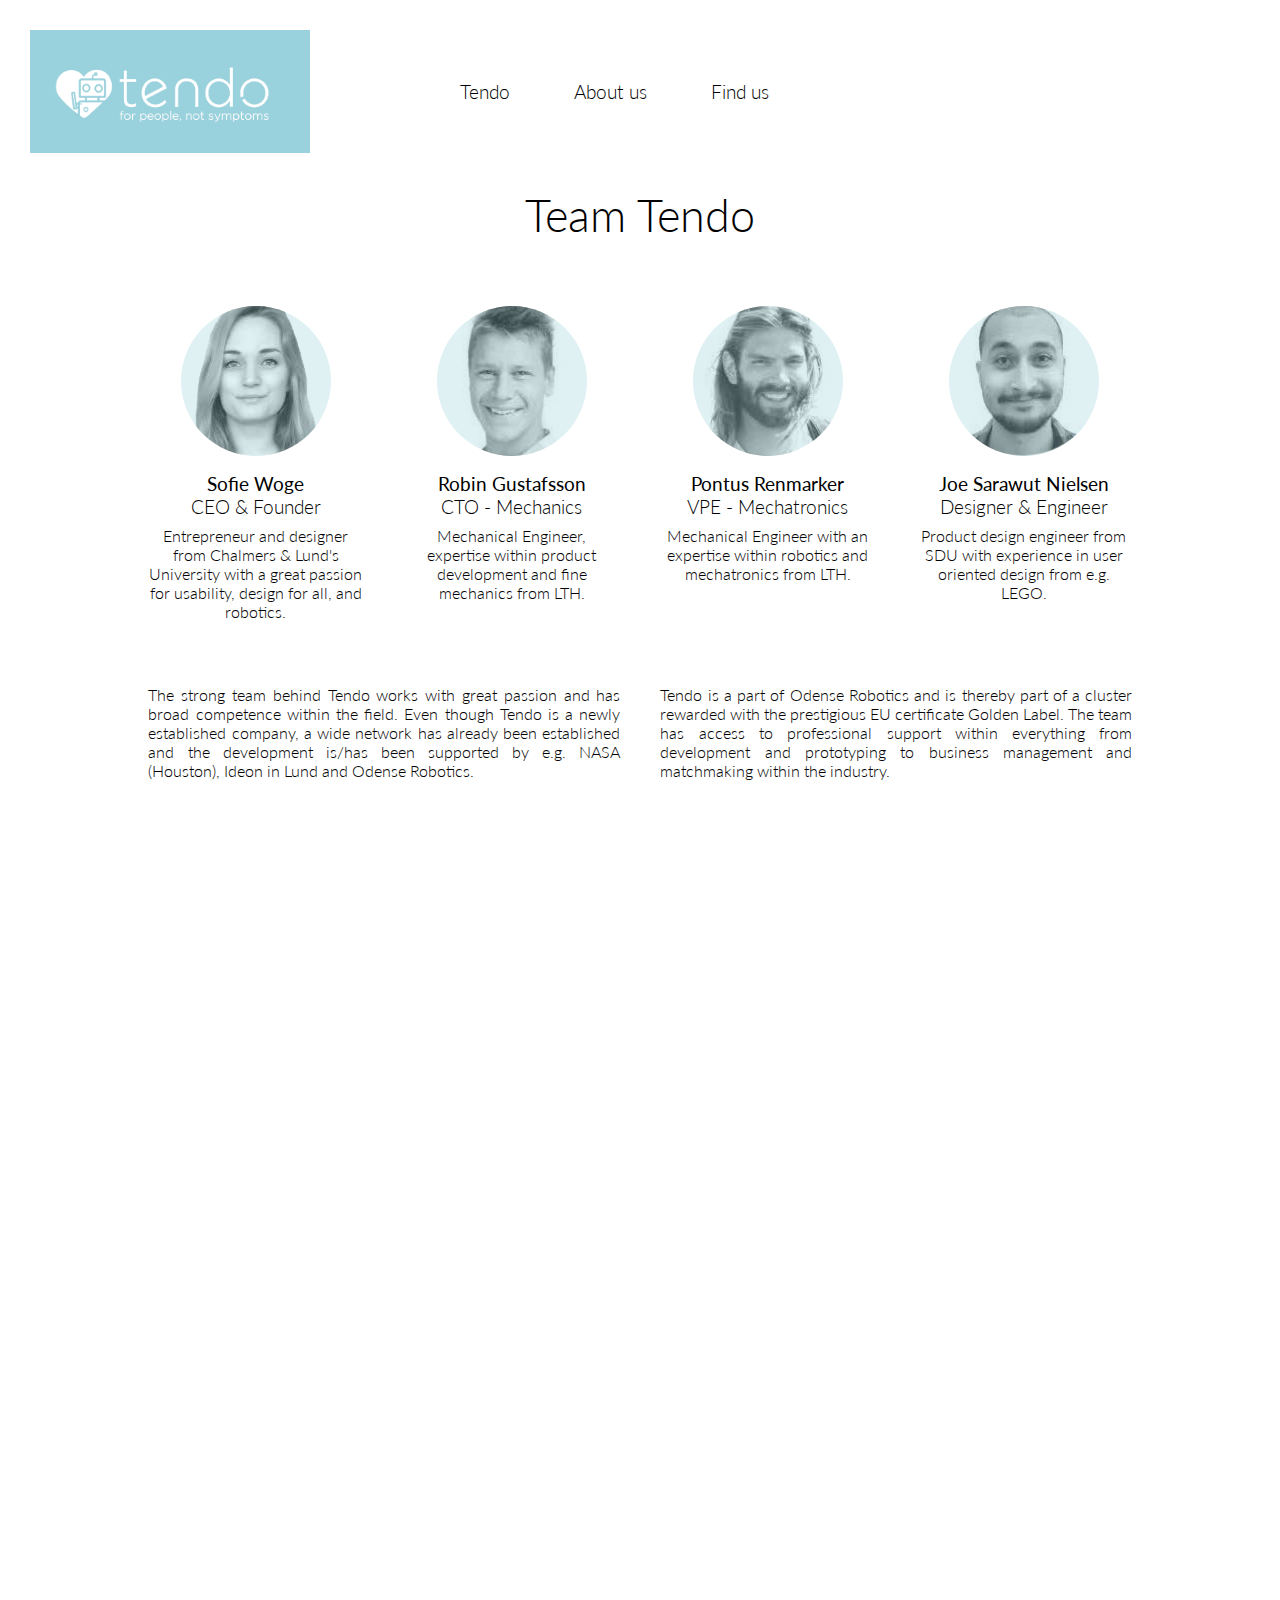
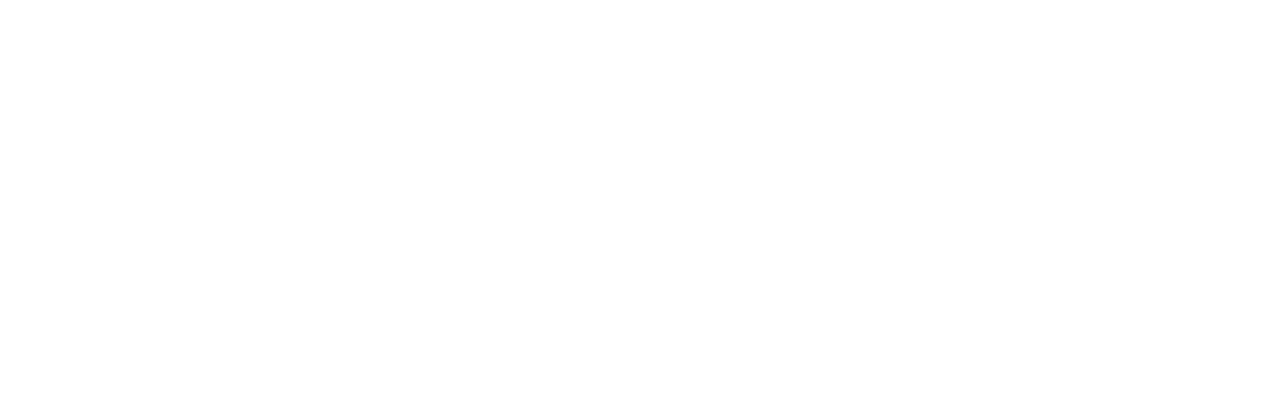
==== about.html @ 89eac211 "Merge branch 'master' of https://github.com/1221s/projekt1" ====
<!DOCTYPE html>
<html>
<head>
    <meta charset="UTF-8">
    <meta name="description" content="About Tendo">
    <meta name="keywords" content="about, Tendo team, Sofie Woge">
    <meta name="author" content="Tendoforpeople">
    <meta name="viewport" content="width=device-width, initial-scale=1.0">
    <title>About</title>
    <link href="https://fonts.googleapis.com/css?family=Lato" rel="stylesheet">
    <link href="maincss.css" rel="stylesheet" type="text/css">
    
</head>

<body>
<div id="background">

<header>
    <div id="logo"><img src="img/logo_blue.png"/></div>
    <nav>
        <ul>
            <a href="#"><li>Tendo</li></a>
            <a href="#"><li>About us</li></a>
            <a href="#"><li>Find us</li></a>
        </ul>
    </nav>
</header>

<main style="">
    <section id="team-tendo">
        <h1>Team Tendo</h1>
        <div id="employee-wrapper">
            <div class="employee">
                <div class="employee-photo" id="sofie-foto">
                    <div class="color-overlay"></div>
                </div>
                <h2><strong>Sofie Woge</strong><br/>CEO & Founder</h2>
                <p>Entrepreneur and designer from Chalmers & Lund's University with a great passion for usability, design for all, and robotics.</p>
            </div>

            <div class="employee">
                <div class="employee-photo" id="robin-foto">
                    <div class="color-overlay"></div>
                </div>
                <h2><strong>Robin Gustafsson</strong><br/>CTO - Mechanics</h2>
                <p>Mechanical Engineer, expertise within product development and fine mechanics from LTH.</p>
            </div>

            <div class="employee">
                <div class="employee-photo" id="pontus-foto">
                    <div class="color-overlay"></div>
                </div>
                <h2><strong>Pontus Renmarker</strong><br/>VPE - Mechatronics</h2>
                <p>Mechanical Engineer with an expertise within robotics and mechatronics from LTH.</p>
            </div>

            <div class="employee">
                <div class="employee-photo" id="joe-foto">
                    <div class="color-overlay"></div>
                </div>
                <h2><strong>Joe Sarawut Nielsen</strong><br/>Designer & Engineer</h2>
                <p>Product design engineer from SDU with experience in user oriented design from e.g. LEGO.</p>
            </div>
        </div>
        <div class="column">
            <p class="team-text">The strong team behind Tendo works with great passion and has broad competence within the field. Even though Tendo is a newly established company, a wide network has already been established and the development is/has been supported by e.g. NASA (Houston), Ideon in Lund and Odense Robotics.<br/></p>
            <p class="team-text">Tendo is a part of Odense Robotics and is thereby part of a cluster rewarded with the prestigious EU certificate Golden Label. The team has access to professional support within everything from development and prototyping to business management and matchmaking within the industry.</p>
        </div>
    </section>

</main>








</div>

</body>

</html>
---- maincss.css ----
*{
            margin:0px;
            padding:0px;
            border:0px solid red;
            font-family: Lato;
            font-weight: 300;
        }
        h1{
            font-size: 2.8em;
        }
        h2{
            font-size:1.2em;

        }
        p{

        }
        strong{
            font-weight:400;
        }

        #hand-background {
            background: url('img/tendo-soft-glove.jpg') no-repeat;
            height:340px;
            width:675px;
            margin:64px auto;
        }
        #hand-index{
            position:absolute;
            border: 0px solid red;
            height:30px;
            width:110px;
            margin-top:98px;
            margin-left:6px;
            display: block;
        }
        #hand-index-info{
            position: absolute;
            margin-top:30px;
            margin-left:-30px;
            height:30px;
            width:110px;
            border: 0px solid red;
        }
        .hand-info{
            display: none;
        }
        .hand-link:hover + #hand-index-info{
            /*display: block;*/
        }
        .hand-link{
            width: 100%;
            height:100%;
            border:3px dotted blue;
            display: block;
        }
        .hand-link:hover{
            border-color:#fff;
        }




        #background{
            background-image: url('img/about-del.png');
            background-size: contain;
            display: inline-block;
            height:2000px;
            width:100%;
        }
        header{
            float:left;
            width:100%;
        }
        #logo{
            margin-top:30px;
            margin-left:30px;
            float:left;
        }
        #logo img{
            width:280px;
        }
        nav{
            float:left;
            margin-top:80px;
            margin-left:150px;
        }
        nav li{
            float:left;
            list-style-type: none;
            margin-right:64px;
        }
        nav a{
            font-size:1.2em;
            color:#000;
        }
        nav li:hover{
            border-bottom:2px solid #000;
        }
        main{
            width:100%;
            float:left;
        }
        section{
            width:80%;
            margin:auto;
        }
        #team-tendo{
            text-align: center;
            margin-top:32px;
        }
        .employee{
            width:21%;
            float:left;
            padding:0px 2%;
        }
        .employee h2{
            margin-bottom:8px;
        }
        .employee strong{
            font-size:inherit;
            /*color:#ee7e32;*/
        }
        #employee-wrapper{
            margin-top:64px;
        }
        .employee-photo{
            height:150px;
            width:150px;
            margin:auto;
            background-repeat: no-repeat;
            background-size: cover;
            background-position: center center;
            border-radius: 50%;
            margin-bottom:16px;
        }
        .color-overlay{
            display:block;
            background-color:rgba(153,209,220,.3);
            height:100%;
            width:100%;
            border-radius: 50%;
        }
        #sofie-foto{
            background-image: url("img/sofie.png");
        }
        #robin-foto{
            background-image: url("img/robin.png");
        }
        #pontus-foto{
            background-image: url("img/pontus.png");
        }
        #joe-foto{
            background-image: url("img/joe.png");
        }
        .team-text {
            /*
            float:left;
            text-align: left;
            margin-top:64px;
        */
        }
        .column{
            border:0px solid red;
            float:left;
            width:100%;
            text-align:justify;
            margin-top:64px!important;
            padding:0 2%;
        }

        .column p{
            width: calc(100% / 2 - (1 * 40px));
            float:left;
            margin-right:40px;

        }
        .column p:last-child{
            margin-right:0px;
        }

        .footer {
          position:fixed;
          left:0;
          bottom:0;
          width:100%;
          background-color:#99d1dc;
          text-align:center;
        }

        #right1 {
          text-align:right;
          
        }

        #left1 {
          text-align:left;
        }

        .newss {

          text-align:center;
        }

        .tv2 {
          width:20%;
          height:20%;
          margin:10px;
        }

        .udogse {
          width:20%;
          height:20%;
          margin:10px;
        }

        .moot {
          width:20%;
          height:20%;
          margin:10px;
        }

        .borsen {
          width:20%;
          height:20%;
          margin:10px;
        }

        .some {
          width: 25px;
          height: 25px;
          margin: 5px;
        }

        .robotrob {
          width:100px;
          height:50px;

        }
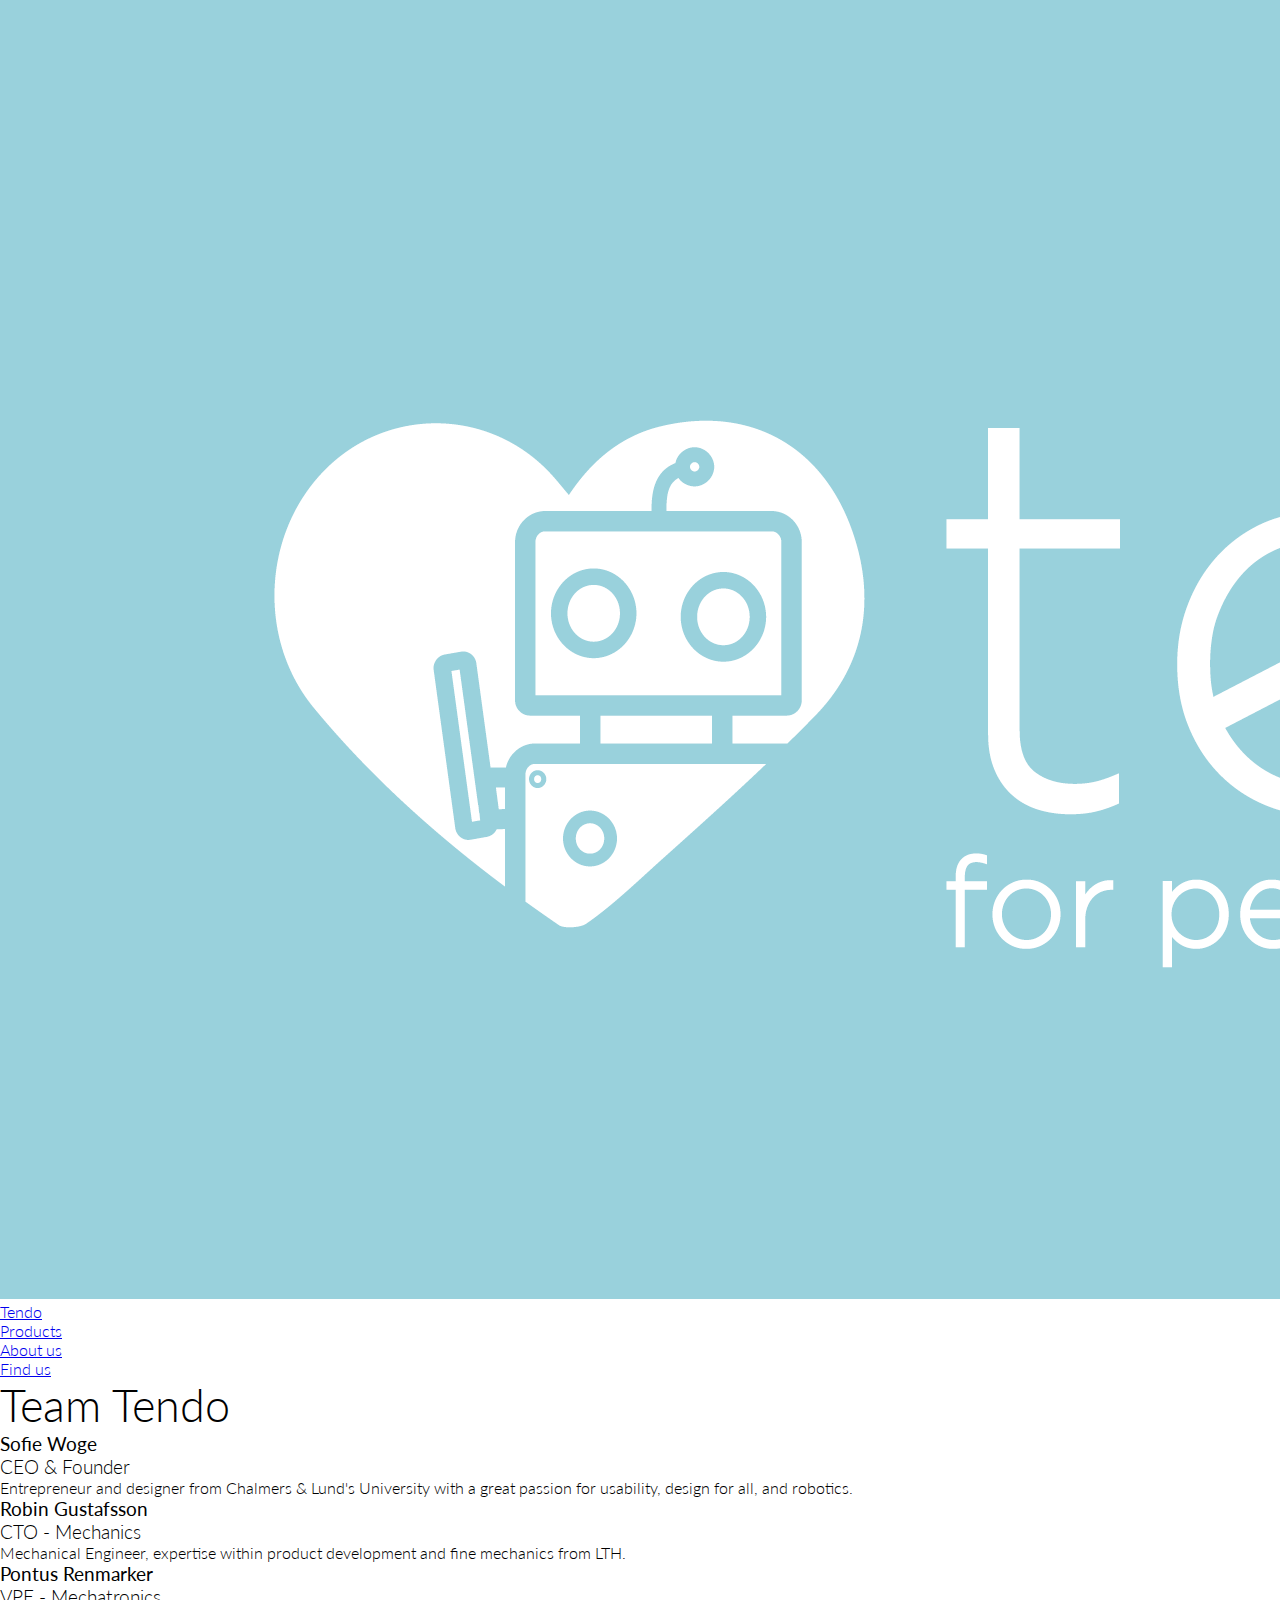
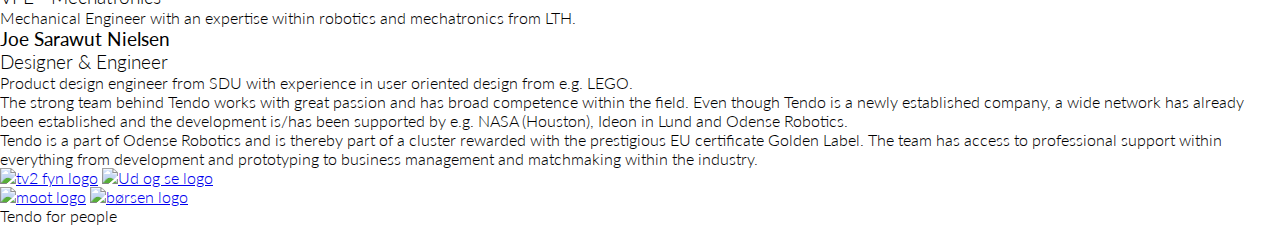
==== commit 66586b7e: "Merge branch 'master' of https://github.com/1221s/projekt1" ====
--- a/about.html
+++ b/about.html
@@ -9,7 +9,7 @@
     <title>About</title>
     <link href="https://fonts.googleapis.com/css?family=Lato" rel="stylesheet">
     <link href="maincss.css" rel="stylesheet" type="text/css">
-    
+
 </head>
 
 <body>
@@ -20,6 +20,7 @@
     <nav>
         <ul>
             <a href="#"><li>Tendo</li></a>
+            <a href="#"><li>Products</li></a>
             <a href="#"><li>About us</li></a>
             <a href="#"><li>Find us</li></a>
         </ul>
@@ -70,6 +71,14 @@
 
 </main>
 
+      <div class="newss">
+            <a href="https://www.tv2fyn.dk/nyheder/15-12-2017/1930/robotudvikler-har-faet-millioner-til-robothandske?autoplay=1#player"><img src="tv2fyn.png" alt="tv2 fyn logo" class="tv2"></a>
+            <a href="https://ipaper.ipapercms.dk/DSB/udogse/2018/ud-se-september/?page=64/"><img src="udogse.jpg" alt="Ud og se logo" class="udogse"></a>
+            <br>
+            <a href="https://vimeo.com/252302663"><img src="moot.jpg" alt="moot logo" class="moot"></a>
+            <a href="http://borsen.dk/nyheder/avisen/artikel/11/167376/artikel.html?hl=YToxOntpOjA7czoxMDoiU29maWUgV29nZSI7fQ"><img src="borsen.png" alt="børsen logo" class="borsen"></a>
+     </div>
+
 
 
 
@@ -78,7 +87,9 @@
 
 
 </div>
-
+<div class="footer">
+  <p>Tendo for people</p>
+</div>
 </body>
 
 </html>
--- a/maincss.css
+++ b/maincss.css
@@ -5,19 +5,22 @@
             font-family: Lato;
             font-weight: 300;
         }
-        h1{
+h1{
             font-size: 2.8em;
         }
-        h2{
+h2{
             font-size:1.2em;
 
         }
-        p{
-
-        }
-        strong{
+p{
+
+        }
+strong{
             font-weight:400;
         }
+<<<<<<< HEAD
+#background{
+=======
 
         #hand-background {
             background: url('img/tendo-soft-glove.jpg') no-repeat;
@@ -62,69 +65,132 @@
 
 
         #background{
+>>>>>>> bf1ec07530d3e49a5c592d7142519b8b350a7fc2
             background-image: url('img/about-del.png');
             background-size: contain;
             display: inline-block;
             height:2000px;
             width:100%;
         }
-        header{
-            float:left;
-            width:100%;
-        }
-        #logo{
-            margin-top:30px;
+
+
+
+/*  header */
+header{
+            position:absolute;
+            width:100%;
+            float:left;
+            height:150px;
+            background-color:#99d1dc;
+        }
+#logo{
+            max-height:150px;
+            margin-top:20px;
             margin-left:30px;
             float:left;
         }
-        #logo img{
-            width:280px;
-        }
-        nav{
-            float:left;
-            margin-top:80px;
-            margin-left:150px;
-        }
-        nav li{
+#logo img{
+            max-width:30%;
+            border-radius:50px;
+        }
+.nav{
+            position:inherit;
+            float:left;
+            padding-top:30px;
+            margin-left:30%;
+            padding-left:50px;
+            Background-color: #99d1dc;
+        }
+.nav li{
             float:left;
             list-style-type: none;
             margin-right:64px;
-        }
-        nav a{
+            padding:10px;
+        }
+.nav a{
             font-size:1.2em;
             color:#000;
-        }
-        nav li:hover{
-            border-bottom:2px solid #000;
-        }
-        main{
-            width:100%;
-            float:left;
-        }
-        section{
+            text-decoration: none;
+            transition-duration:0.2s;
+        }
+
+.nav a:hover{
+            cursor:pointer;
+            color:white;
+            text-decoration:underline;
+        }
+
+.dropdown-content {
+  background-color:#99d1dc;
+}
+.dropdown {
+    position: relative;
+    display: inline-block;
+}
+
+.dropdown-content {
+    display: none;
+    position: absolute;
+    min-width: 200px;
+    box-shadow: 0px 8px 16px 0px rgba(0,0,0,0.2);
+    z-index: 1;
+}
+
+.dropdown-content a {
+    color: black;
+    padding: 12px 16px;
+    text-decoration: none;
+    display: block;
+}
+
+.show {display:block;}
+
+/*flags in header */
+.language-container {
+  float:left;
+  display:block;
+  width:40px;
+  height:300px;
+  position:inherit;
+  right:15px;
+  top:15px;
+}
+
+.languageimg {
+  width:30px;
+  height:20px;
+  padding:5px;
+}
+
+/* about page */
+main{
+            width:100%;
+            float:left;
+        }
+section{
             width:80%;
             margin:auto;
         }
-        #team-tendo{
+#team-tendo{
             text-align: center;
             margin-top:32px;
         }
-        .employee{
+.employee{
             width:21%;
             float:left;
             padding:0px 2%;
         }
-        .employee h2{
+.employee h2{
             margin-bottom:8px;
         }
-        .employee strong{
+.employee strong{
             font-size:inherit;
             /*color:#ee7e32;*/
         }
-        #employee-wrapper{
+#employee-wrapper{
             margin-top:64px;
         }
-        .employee-photo{
+.employee-photo{
             height:150px;
             width:150px;
             margin:auto;
@@ -134,7 +200,7 @@
             border-radius: 50%;
             margin-bottom:16px;
         }
-        .color-overlay{
+.color-overlay{
             display:block;
             background-color:rgba(153,209,220,.3);
             height:100%;
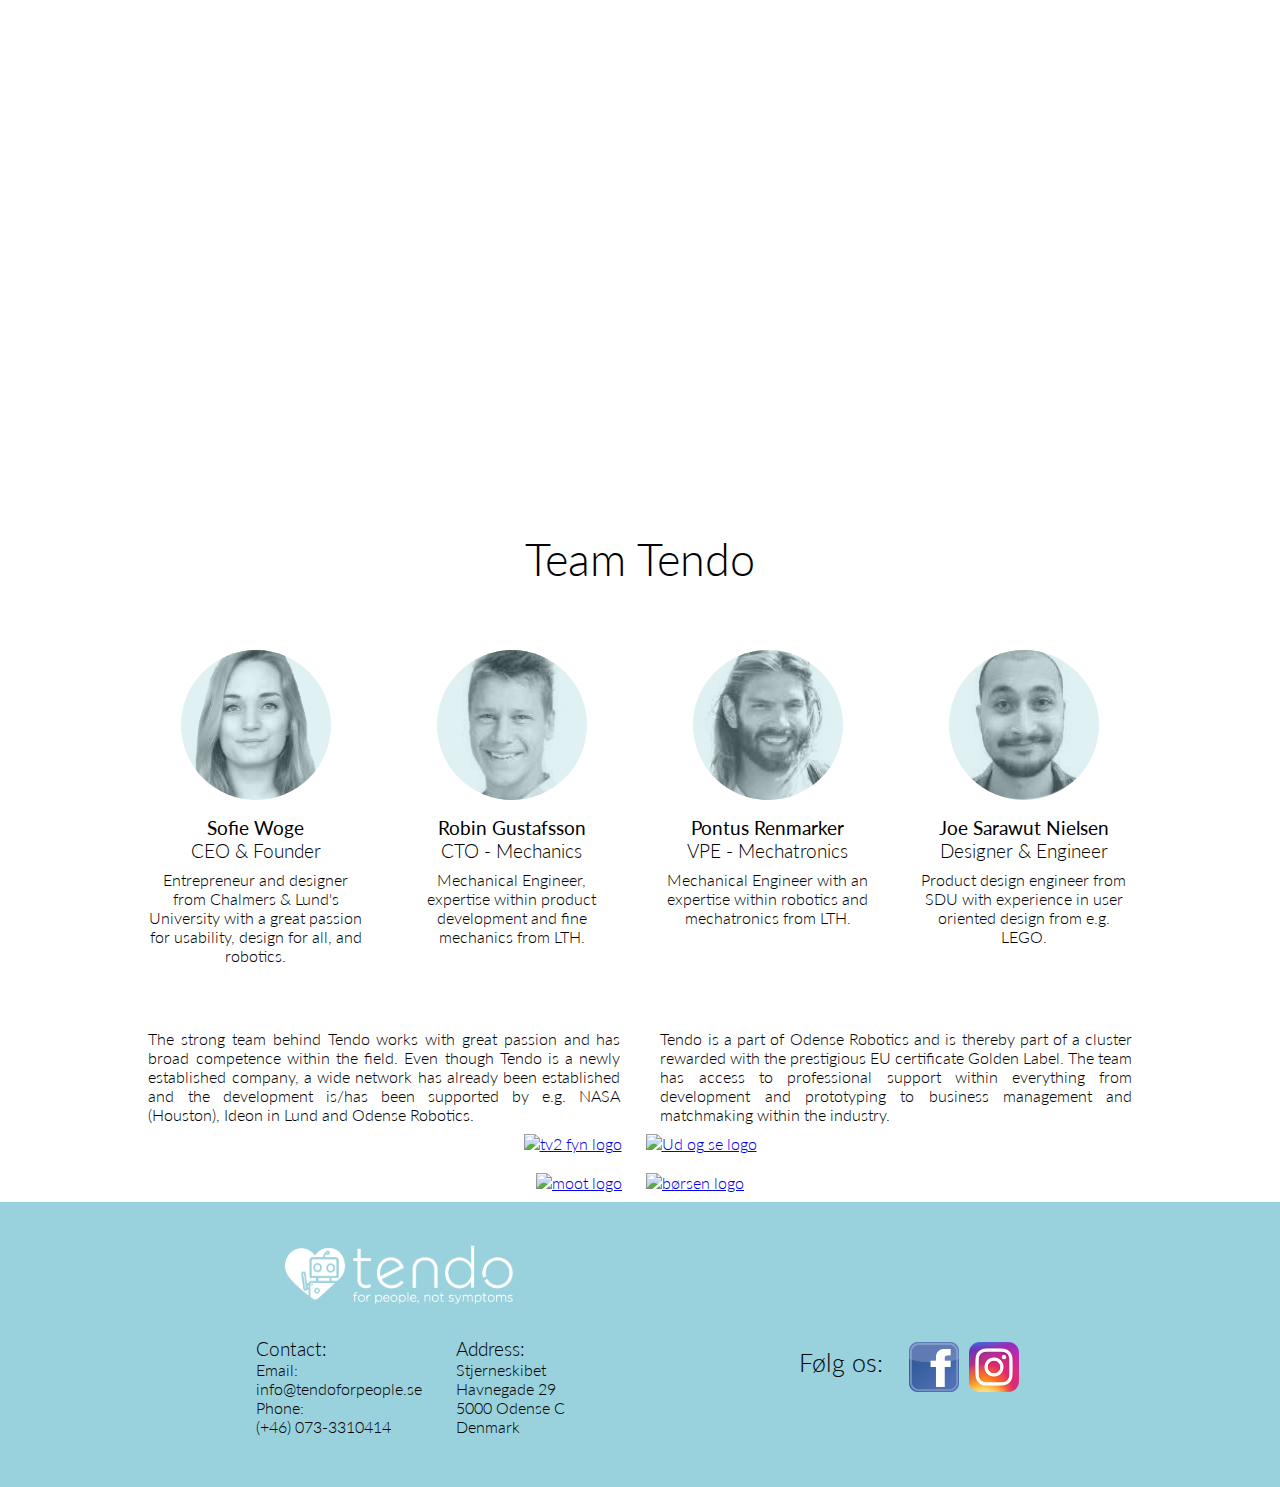
==== commit f04a3875: "header og footer-include" ====
--- a/about.html
+++ b/about.html
@@ -13,19 +13,7 @@
 </head>
 
 <body>
-<div id="background">
-
-<header>
-    <div id="logo"><img src="img/logo_blue.png"/></div>
-    <nav>
-        <ul>
-            <a href="#"><li>Tendo</li></a>
-            <a href="#"><li>Products</li></a>
-            <a href="#"><li>About us</li></a>
-            <a href="#"><li>Find us</li></a>
-        </ul>
-    </nav>
-</header>
+<object data="header.html" class="linked-object" id="linked-header"></object>
 
 <main style="">
     <section id="team-tendo">
@@ -83,13 +71,16 @@
 
 
 
+<object data="footer.html" class="linked-object" id="linked-footer"></object>
 
+<!--
 
-
-</div>
 <div class="footer">
   <p>Tendo for people</p>
 </div>
+
+-->
+
 </body>
 
 </html>
--- a/maincss.css
+++ b/maincss.css
@@ -5,22 +5,19 @@
             font-family: Lato;
             font-weight: 300;
         }
-h1{
+        h1{
             font-size: 2.8em;
         }
-h2{
+        h2{
             font-size:1.2em;
 
         }
-p{
-
-        }
-strong{
+        p{
+
+        }
+        strong{
             font-weight:400;
         }
-<<<<<<< HEAD
-#background{
-=======
 
         #hand-background {
             background: url('img/tendo-soft-glove.jpg') no-repeat;
@@ -65,132 +62,69 @@
 
 
         #background{
->>>>>>> bf1ec07530d3e49a5c592d7142519b8b350a7fc2
             background-image: url('img/about-del.png');
             background-size: contain;
             display: inline-block;
-            height:2000px;
-            width:100%;
-        }
-
-
-
-/*  header */
-header{
-            position:absolute;
-            width:100%;
-            float:left;
-            height:150px;
-            background-color:#99d1dc;
-        }
-#logo{
-            max-height:150px;
-            margin-top:20px;
+            /*height:2000px;*/
+            width:100%;
+        }
+        header{
+            float:left;
+            width:100%;
+        }
+        #logo{
+            margin-top:30px;
             margin-left:30px;
             float:left;
         }
-#logo img{
-            max-width:30%;
-            border-radius:50px;
-        }
-.nav{
-            position:inherit;
-            float:left;
-            padding-top:30px;
-            margin-left:30%;
-            padding-left:50px;
-            Background-color: #99d1dc;
-        }
-.nav li{
+        #logo img{
+            width:280px;
+        }
+        nav{
+            float:left;
+            margin-top:80px;
+            margin-left:150px;
+        }
+        nav li{
             float:left;
             list-style-type: none;
             margin-right:64px;
-            padding:10px;
-        }
-.nav a{
+        }
+        nav a{
             font-size:1.2em;
             color:#000;
-            text-decoration: none;
-            transition-duration:0.2s;
-        }
-
-.nav a:hover{
-            cursor:pointer;
-            color:white;
-            text-decoration:underline;
-        }
-
-.dropdown-content {
-  background-color:#99d1dc;
-}
-.dropdown {
-    position: relative;
-    display: inline-block;
-}
-
-.dropdown-content {
-    display: none;
-    position: absolute;
-    min-width: 200px;
-    box-shadow: 0px 8px 16px 0px rgba(0,0,0,0.2);
-    z-index: 1;
-}
-
-.dropdown-content a {
-    color: black;
-    padding: 12px 16px;
-    text-decoration: none;
-    display: block;
-}
-
-.show {display:block;}
-
-/*flags in header */
-.language-container {
-  float:left;
-  display:block;
-  width:40px;
-  height:300px;
-  position:inherit;
-  right:15px;
-  top:15px;
-}
-
-.languageimg {
-  width:30px;
-  height:20px;
-  padding:5px;
-}
-
-/* about page */
-main{
-            width:100%;
-            float:left;
-        }
-section{
+        }
+        nav li:hover{
+            border-bottom:2px solid #000;
+        }
+        main{
+            width:100%;
+            float:left;
+        }
+        section{
             width:80%;
             margin:auto;
         }
-#team-tendo{
+        #team-tendo{
             text-align: center;
             margin-top:32px;
         }
-.employee{
+        .employee{
             width:21%;
             float:left;
             padding:0px 2%;
         }
-.employee h2{
+        .employee h2{
             margin-bottom:8px;
         }
-.employee strong{
+        .employee strong{
             font-size:inherit;
             /*color:#ee7e32;*/
         }
-#employee-wrapper{
+        #employee-wrapper{
             margin-top:64px;
         }
-.employee-photo{
+        .employee-photo{
             height:150px;
             width:150px;
             margin:auto;
@@ -200,7 +134,7 @@
             border-radius: 50%;
             margin-bottom:16px;
         }
-.color-overlay{
+        .color-overlay{
             display:block;
             background-color:rgba(153,209,220,.3);
             height:100%;
@@ -245,29 +179,73 @@
             margin-right:0px;
         }
 
+  /* footer css */
+
         .footer {
-          position:fixed;
+          position:relative;
           left:0;
           bottom:0;
           width:100%;
           background-color:#99d1dc;
+          color:black;
+          font-family: Lato;
+          float:left;
+          max-height:500px;
+        }
+
+        .footer-text {
+          float:left;
+          min-width:200px;
+          min-height:100px;
+          margin-bottom:50px;
+        }
+
+        .text-container {
+          display:block;
+          position:relative;
+          width:80%;
+          left:20%;
+        }
+        .paragraphfooter {
+          padding-bottom:10px;
+        }
+
+  .wasteofspace {
+    width:100%;
+    height:1500px;
+    background-color:grey;
+  }
+
+        #footer-logo {
+          width:300px;
+          display:inline-block;
+
+        }
+        .some {
+          position:relative;
+          display:block;
+          width:50px;
+          padding:5px;
+          float:right;
+          overflow:hidden;
+          right:20%;
+        }
+        .some-text {
+          position:relative;
+          width:100px;
+          padding:5px;
+          float:right;
+          right:20%;
+          font-size:25px;
+          padding-top:10px;
+        }
+
+  /* about side news */
+        .newss {
+
           text-align:center;
         }
 
-        #right1 {
-          text-align:right;
-          
-        }
-
-        #left1 {
-          text-align:left;
-        }
-
-        .newss {
-
-          text-align:center;
-        }
-
         .tv2 {
           width:20%;
           height:20%;
@@ -291,15 +269,21 @@
           height:20%;
           margin:10px;
         }
-
-        .some {
-          width: 25px;
-          height: 25px;
-          margin: 5px;
-        }
-
-        .robotrob {
-          width:100px;
-          height:50px;
-
-        }
+        .news {
+
+        }
+
+    /*  Links/implementering af header.html og footer.html  */
+        object:focus {
+            outline: none;
+        }
+        .linked-object{
+            float:left;
+            width:100%;
+        }
+        #linked-header.linked-object {
+            height:500px;
+        }
+        #linked-footer.linked-object {
+            height:285px;
+        }
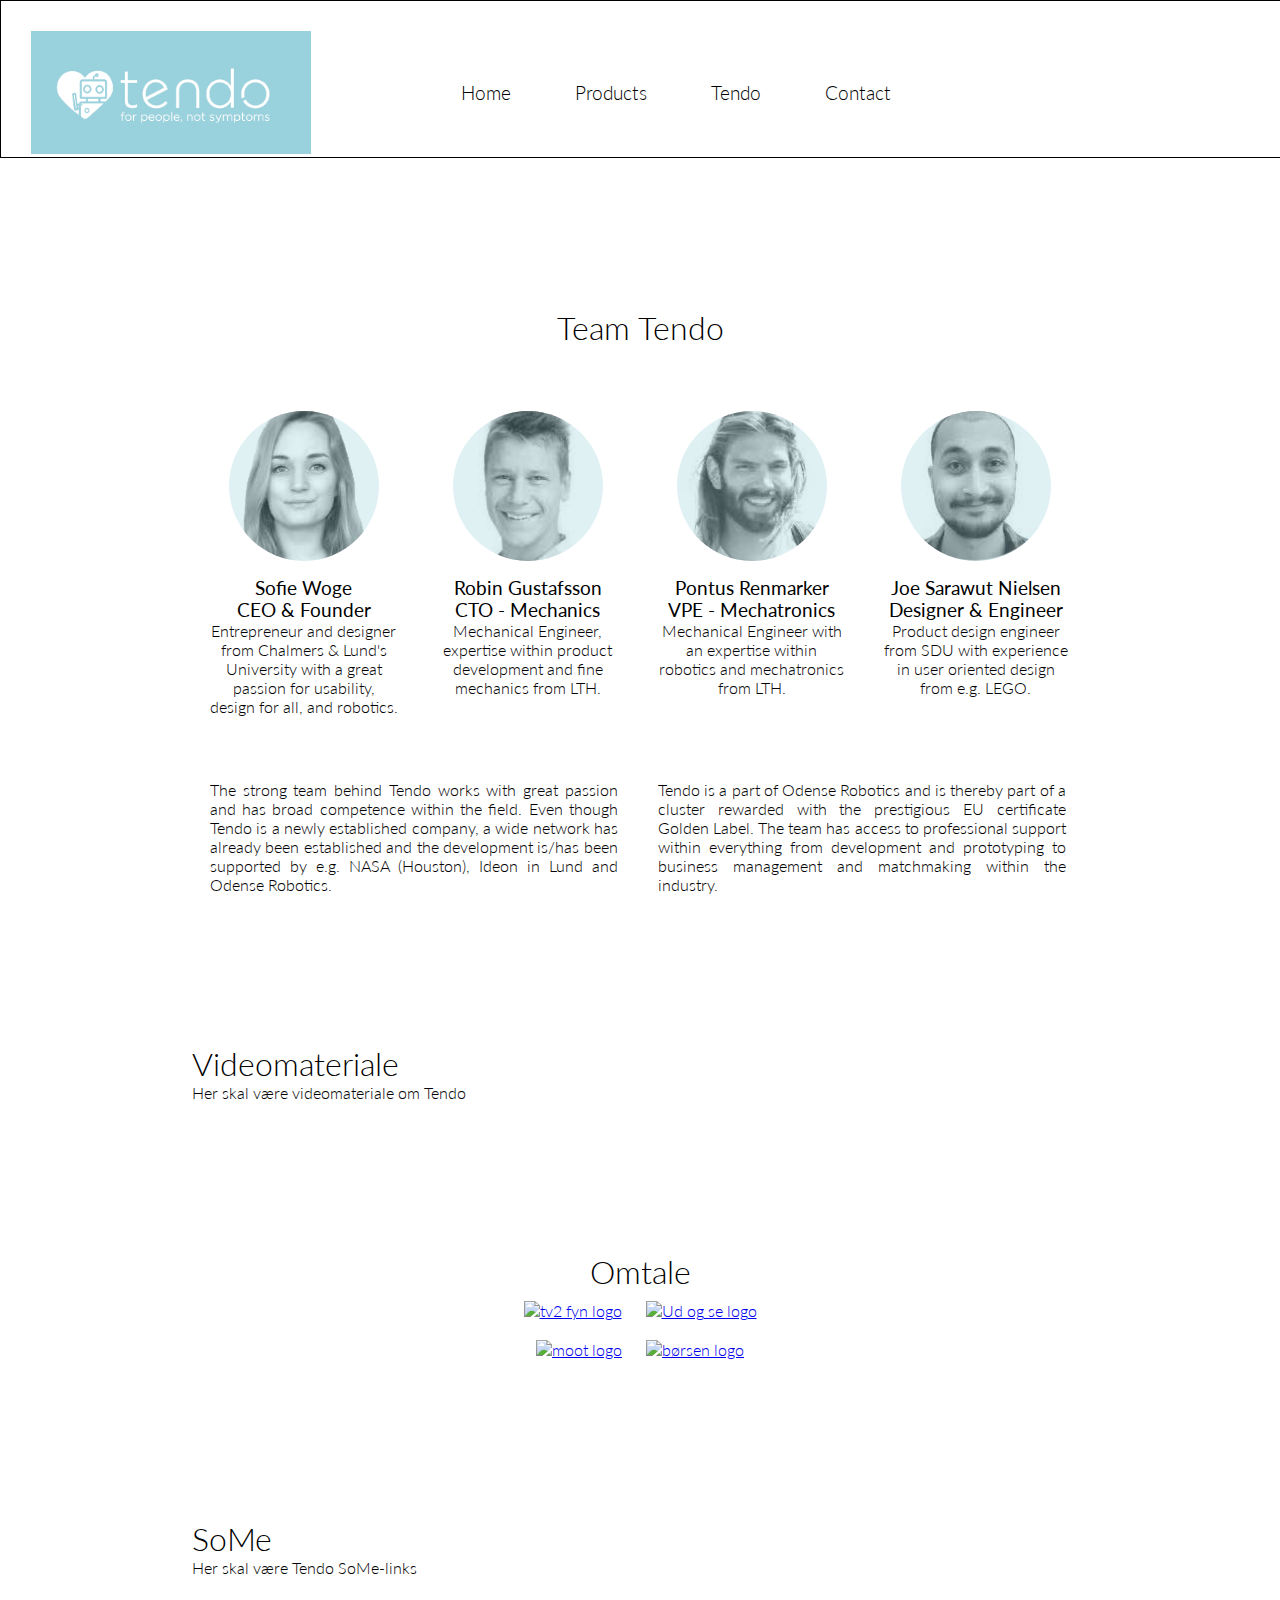
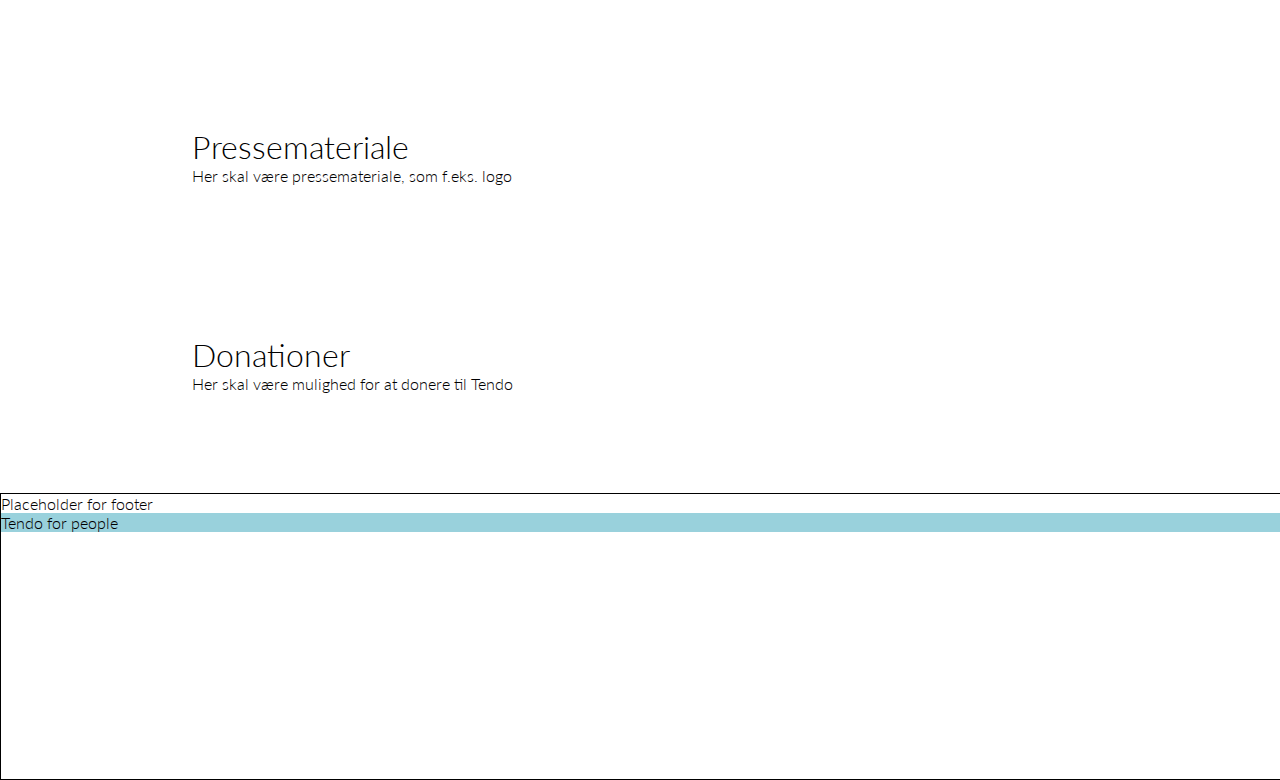
==== commit 20ae5a41: "Tilføjet placeholders og struktureret" ====
--- a/about.html
+++ b/about.html
@@ -6,24 +6,35 @@
     <meta name="keywords" content="about, Tendo team, Sofie Woge">
     <meta name="author" content="Tendoforpeople">
     <meta name="viewport" content="width=device-width, initial-scale=1.0">
-    <title>About</title>
+    <title>Tendo | About</title>
     <link href="https://fonts.googleapis.com/css?family=Lato" rel="stylesheet">
     <link href="maincss.css" rel="stylesheet" type="text/css">
 
 </head>
 
 <body>
-<object data="header.html" class="linked-object" id="linked-header"></object>
 
-<main style="">
+<header>
+    <div id="logo"><img src="img/logo_blue.png"/></div>
+    <nav>
+        <ul>
+            <a href="#"><li>Home</li></a>
+            <a href="#"><li>Products</li></a>
+            <a href="#"><li>Tendo</li></a>
+            <a href="#"><li>Contact</li></a>
+        </ul>
+    </nav>
+</header>
+
+<main>
     <section id="team-tendo">
-        <h1>Team Tendo</h1>
+        <h2>Team Tendo</h2>
         <div id="employee-wrapper">
             <div class="employee">
                 <div class="employee-photo" id="sofie-foto">
                     <div class="color-overlay"></div>
                 </div>
-                <h2><strong>Sofie Woge</strong><br/>CEO & Founder</h2>
+                <h3><strong>Sofie Woge</strong><br/>CEO & Founder</h3>
                 <p>Entrepreneur and designer from Chalmers & Lund's University with a great passion for usability, design for all, and robotics.</p>
             </div>
 
@@ -31,7 +42,7 @@
                 <div class="employee-photo" id="robin-foto">
                     <div class="color-overlay"></div>
                 </div>
-                <h2><strong>Robin Gustafsson</strong><br/>CTO - Mechanics</h2>
+                <h3><strong>Robin Gustafsson</strong><br/>CTO - Mechanics</h3>
                 <p>Mechanical Engineer, expertise within product development and fine mechanics from LTH.</p>
             </div>
 
@@ -39,7 +50,7 @@
                 <div class="employee-photo" id="pontus-foto">
                     <div class="color-overlay"></div>
                 </div>
-                <h2><strong>Pontus Renmarker</strong><br/>VPE - Mechatronics</h2>
+                <h3><strong>Pontus Renmarker</strong><br/>VPE - Mechatronics</h3>
                 <p>Mechanical Engineer with an expertise within robotics and mechatronics from LTH.</p>
             </div>
 
@@ -47,7 +58,7 @@
                 <div class="employee-photo" id="joe-foto">
                     <div class="color-overlay"></div>
                 </div>
-                <h2><strong>Joe Sarawut Nielsen</strong><br/>Designer & Engineer</h2>
+                <h3><strong>Joe Sarawut Nielsen</strong><br/>Designer & Engineer</h3>
                 <p>Product design engineer from SDU with experience in user oriented design from e.g. LEGO.</p>
             </div>
         </div>
@@ -57,29 +68,43 @@
         </div>
     </section>
 
+    <section>
+        <h2>Videomateriale</h2>
+        <p>Her skal være videomateriale om Tendo</p>
+    </section>
+
+    <section class="news">
+        <h2>Omtale</h2>
+        <a href="https://www.tv2fyn.dk/nyheder/15-12-2017/1930/robotudvikler-har-faet-millioner-til-robothandske?autoplay=1#player"><img src="tv2fyn.png" alt="tv2 fyn logo" class="tv2"></a>
+        <a href="https://ipaper.ipapercms.dk/DSB/udogse/2018/ud-se-september/?page=64/"><img src="udogse.jpg" alt="Ud og se logo" class="udogse"></a>
+        <br>
+        <a href="https://vimeo.com/252302663"><img src="moot.jpg" alt="moot logo" class="moot"></a>
+        <a href="http://borsen.dk/nyheder/avisen/artikel/11/167376/artikel.html?hl=YToxOntpOjA7czoxMDoiU29maWUgV29nZSI7fQ"><img src="borsen.png" alt="børsen logo" class="borsen"></a>
+    </section>
+
+    <section>
+        <h2>SoMe</h2>
+        <p>Her skal være Tendo SoMe-links</p>
+    </section>
+
+    <section>
+        <h2>Pressemateriale</h2>
+        <p>Her skal være pressemateriale, som f.eks. logo</p>
+    </section>
+
+    <section>
+        <h2>Donationer</h2>
+        <p>Her skal være mulighed for at donere til Tendo</p>
+    </section>
+
 </main>
 
-      <div class="newss">
-            <a href="https://www.tv2fyn.dk/nyheder/15-12-2017/1930/robotudvikler-har-faet-millioner-til-robothandske?autoplay=1#player"><img src="tv2fyn.png" alt="tv2 fyn logo" class="tv2"></a>
-            <a href="https://ipaper.ipapercms.dk/DSB/udogse/2018/ud-se-september/?page=64/"><img src="udogse.jpg" alt="Ud og se logo" class="udogse"></a>
-            <br>
-            <a href="https://vimeo.com/252302663"><img src="moot.jpg" alt="moot logo" class="moot"></a>
-            <a href="http://borsen.dk/nyheder/avisen/artikel/11/167376/artikel.html?hl=YToxOntpOjA7czoxMDoiU29maWUgV29nZSI7fQ"><img src="borsen.png" alt="børsen logo" class="borsen"></a>
-     </div>
-
-
-
-
-
-<object data="footer.html" class="linked-object" id="linked-footer"></object>
-
-<!--
-
-<div class="footer">
-  <p>Tendo for people</p>
-</div>
-
--->
+<footer>
+    Placeholder for footer
+    <div class="footer">
+      <p>Tendo for people</p>
+    </div>
+</footer>
 
 </body>
 
--- a/maincss.css
+++ b/maincss.css
@@ -1,289 +1,327 @@
-*{
-            margin:0px;
-            padding:0px;
-            border:0px solid red;
-            font-family: Lato;
-            font-weight: 300;
-        }
-        h1{
-            font-size: 2.8em;
-        }
-        h2{
-            font-size:1.2em;
-
-        }
-        p{
-
-        }
-        strong{
-            font-weight:400;
-        }
-
-        #hand-background {
-            background: url('img/tendo-soft-glove.jpg') no-repeat;
-            height:340px;
-            width:675px;
-            margin:64px auto;
-        }
-        #hand-index{
-            position:absolute;
-            border: 0px solid red;
-            height:30px;
-            width:110px;
-            margin-top:98px;
-            margin-left:6px;
-            display: block;
-        }
-        #hand-index-info{
-            position: absolute;
-            margin-top:30px;
-            margin-left:-30px;
-            height:30px;
-            width:110px;
-            border: 0px solid red;
-        }
-        .hand-info{
-            display: none;
-        }
-        .hand-link:hover + #hand-index-info{
-            /*display: block;*/
-        }
-        .hand-link{
-            width: 100%;
-            height:100%;
-            border:3px dotted blue;
-            display: block;
-        }
-        .hand-link:hover{
-            border-color:#fff;
-        }
-
-
-
-
-        #background{
-            background-image: url('img/about-del.png');
-            background-size: contain;
-            display: inline-block;
-            /*height:2000px;*/
-            width:100%;
-        }
-        header{
-            float:left;
-            width:100%;
-        }
-        #logo{
-            margin-top:30px;
-            margin-left:30px;
-            float:left;
-        }
-        #logo img{
-            width:280px;
-        }
-        nav{
-            float:left;
-            margin-top:80px;
-            margin-left:150px;
-        }
-        nav li{
-            float:left;
-            list-style-type: none;
-            margin-right:64px;
-        }
-        nav a{
-            font-size:1.2em;
-            color:#000;
-        }
-        nav li:hover{
-            border-bottom:2px solid #000;
-        }
-        main{
-            width:100%;
-            float:left;
-        }
-        section{
-            width:80%;
-            margin:auto;
-        }
-        #team-tendo{
-            text-align: center;
-            margin-top:32px;
-        }
-        .employee{
-            width:21%;
-            float:left;
-            padding:0px 2%;
-        }
-        .employee h2{
-            margin-bottom:8px;
-        }
-        .employee strong{
-            font-size:inherit;
-            /*color:#ee7e32;*/
-        }
-        #employee-wrapper{
-            margin-top:64px;
-        }
-        .employee-photo{
-            height:150px;
-            width:150px;
-            margin:auto;
-            background-repeat: no-repeat;
-            background-size: cover;
-            background-position: center center;
-            border-radius: 50%;
-            margin-bottom:16px;
-        }
-        .color-overlay{
-            display:block;
-            background-color:rgba(153,209,220,.3);
-            height:100%;
-            width:100%;
-            border-radius: 50%;
-        }
-        #sofie-foto{
-            background-image: url("img/sofie.png");
-        }
-        #robin-foto{
-            background-image: url("img/robin.png");
-        }
-        #pontus-foto{
-            background-image: url("img/pontus.png");
-        }
-        #joe-foto{
-            background-image: url("img/joe.png");
-        }
-        .team-text {
-            /*
-            float:left;
-            text-align: left;
-            margin-top:64px;
-        */
-        }
-        .column{
-            border:0px solid red;
-            float:left;
-            width:100%;
-            text-align:justify;
-            margin-top:64px!important;
-            padding:0 2%;
-        }
-
-        .column p{
-            width: calc(100% / 2 - (1 * 40px));
-            float:left;
-            margin-right:40px;
-
-        }
-        .column p:last-child{
-            margin-right:0px;
-        }
-
-  /* footer css */
-
-        .footer {
-          position:relative;
-          left:0;
-          bottom:0;
-          width:100%;
-          background-color:#99d1dc;
-          color:black;
-          font-family: Lato;
-          float:left;
-          max-height:500px;
-        }
-
-        .footer-text {
-          float:left;
-          min-width:200px;
-          min-height:100px;
-          margin-bottom:50px;
-        }
-
-        .text-container {
-          display:block;
-          position:relative;
-          width:80%;
-          left:20%;
-        }
-        .paragraphfooter {
-          padding-bottom:10px;
-        }
-
-  .wasteofspace {
+/* Global CSS */
+
+* {
+    margin: 0px;
+    padding: 0px;
+    border: 0px solid red;
+    font-family: Lato;
+    font-weight: 300;
+}
+
+h1 {
+    font-size: 2.6em;
+}
+
+h2 {
+    font-size: 2em;
+}
+h3{
+    font-weight:400;
+}
+
+p {
+
+}
+
+strong {
+    font-weight: 400;
+}
+
+nav {
+    float: left;
+    margin-top: 80px;
+    margin-left: 150px;
+}
+
+nav li {
+    float: left;
+    list-style-type: none;
+    margin-right: 64px;
+}
+
+nav a {
+    font-size: 1.2em;
+    color: #000;
+}
+
+nav li:hover {
+    border-bottom: 2px solid #000;
+}
+
+main {
+    width: 100%;
+    float: left;
+    margin-bottom:100px;
+}
+
+section {
+    width: 70%;
+    margin: auto;
+    overflow: hidden;
+}
+
+header {
+    float: left;
+    width: 100%;
+    height: 156px;
+    border:1px solid black;
+}
+
+footer{
     width:100%;
-    height:1500px;
-    background-color:grey;
-  }
-
-        #footer-logo {
-          width:300px;
-          display:inline-block;
-
-        }
-        .some {
-          position:relative;
-          display:block;
-          width:50px;
-          padding:5px;
-          float:right;
-          overflow:hidden;
-          right:20%;
-        }
-        .some-text {
-          position:relative;
-          width:100px;
-          padding:5px;
-          float:right;
-          right:20%;
-          font-size:25px;
-          padding-top:10px;
-        }
-
-  /* about side news */
-        .newss {
-
-          text-align:center;
-        }
-
-        .tv2 {
-          width:20%;
-          height:20%;
-          margin:10px;
-        }
-
-        .udogse {
-          width:20%;
-          height:20%;
-          margin:10px;
-        }
-
-        .moot {
-          width:20%;
-          height:20%;
-          margin:10px;
-        }
-
-        .borsen {
-          width:20%;
-          height:20%;
-          margin:10px;
-        }
-        .news {
-
-        }
-
-    /*  Links/implementering af header.html og footer.html  */
-        object:focus {
-            outline: none;
-        }
-        .linked-object{
-            float:left;
-            width:100%;
-        }
-        #linked-header.linked-object {
-            height:500px;
-        }
-        #linked-footer.linked-object {
-            height:285px;
-        }
+    height:285px;
+    border:1px solid black;
+    clear:both;
+}
+
+/* Sections med indhold */
+
+main section {
+    margin-top: 150px;
+}
+
+
+/* Interaktiv hånd */
+
+#hand-background {
+    background: url('img/tendo-soft-glove.jpg') no-repeat;
+    height: 340px;
+    width: 675px;
+    margin: 64px auto;
+}
+
+#hand-index {
+    position: absolute;
+    border: 0px solid red;
+    height: 30px;
+    width: 110px;
+    margin-top: 98px;
+    margin-left: 6px;
+    display: block;
+}
+
+#hand-index-info {
+    position: absolute;
+    margin-top: 30px;
+    margin-left: -30px;
+    height: 30px;
+    width: 110px;
+    border: 0px solid red;
+}
+
+.hand-info {
+    display: none;
+}
+
+.hand-link:hover + #hand-index-info {
+    /*display: block;*/
+}
+
+.hand-link {
+    width: 100%;
+    height: 100%;
+    border: 3px dotted blue;
+    display: block;
+}
+
+.hand-link:hover {
+    border-color: #fff;
+}
+
+/* Logo */
+
+#logo {
+    margin-top: 30px;
+    margin-left: 30px;
+    float: left;
+}
+
+#logo img {
+    width: 280px;
+}
+
+/* About side Team Tendo */
+
+#team-tendo {
+    text-align: center;
+}
+
+.employee {
+    width: 21%;
+    float: left;
+    padding: 0px 2%;
+}
+
+.employee h2 {
+    margin-bottom: 8px;
+}
+
+.employee strong {
+    font-size: inherit;
+    /*color:#ee7e32;*/
+}
+
+#employee-wrapper {
+    margin-top: 64px;
+}
+
+.employee-photo {
+    height: 150px;
+    width: 150px;
+    margin: auto;
+    background-repeat: no-repeat;
+    background-size: cover;
+    background-position: center center;
+    border-radius: 50%;
+    margin-bottom: 16px;
+}
+
+.color-overlay {
+    display: block;
+    background-color: rgba(153, 209, 220, .3);
+    height: 100%;
+    width: 100%;
+    border-radius: 50%;
+}
+
+#sofie-foto {
+    background-image: url("img/sofie.png");
+}
+
+#robin-foto {
+    background-image: url("img/robin.png");
+}
+
+#pontus-foto {
+    background-image: url("img/pontus.png");
+}
+
+#joe-foto {
+    background-image: url("img/joe.png");
+}
+
+.team-text {
+    /*
+    float:left;
+    text-align: left;
+    margin-top:64px;
+*/
+}
+
+.column {
+    border: 0px solid red;
+    float: left;
+    width: 100%;
+    text-align: justify;
+    margin-top: 64px !important;
+    padding: 0 2%;
+}
+
+.column p {
+    width: calc(100% / 2 - (1 * 40px));
+    float: left;
+    margin-right: 40px;
+
+}
+
+.column p:last-child {
+    margin-right: 0px;
+}
+
+/* Footer CSS */
+
+.footer {
+    position: relative;
+    left: 0;
+    bottom: 0;
+    width: 100%;
+    background-color: #99d1dc;
+    color: black;
+    font-family: Lato;
+    float: left;
+    max-height: 500px;
+}
+
+.footer-text {
+    float: left;
+    min-width: 200px;
+    min-height: 100px;
+    margin-bottom: 50px;
+}
+
+.text-container {
+    display: block;
+    position: relative;
+    width: 80%;
+    left: 20%;
+}
+
+.paragraphfooter {
+    padding-bottom: 10px;
+}
+
+.wasteofspace {
+    width: 100%;
+    height: 1500px;
+    background-color: grey;
+}
+
+#footer-logo {
+    width: 300px;
+    display: inline-block;
+
+}
+
+.some {
+    position: relative;
+    display: block;
+    width: 50px;
+    padding: 5px;
+    float: right;
+    overflow: hidden;
+    right: 20%;
+}
+
+.some-text {
+    position: relative;
+    width: 100px;
+    padding: 5px;
+    float: right;
+    right: 20%;
+    font-size: 25px;
+    padding-top: 10px;
+}
+
+/* About side news */
+
+.news {
+    text-align: center;
+}
+
+.tv2 {
+    width: 20%;
+    height: 20%;
+    margin: 10px;
+}
+
+.udogse {
+    width: 20%;
+    height: 20%;
+    margin: 10px;
+}
+
+.moot {
+    width: 20%;
+    height: 20%;
+    margin: 10px;
+}
+
+.borsen {
+    width: 20%;
+    height: 20%;
+    margin: 10px;
+}
+
+.news {
+
+}
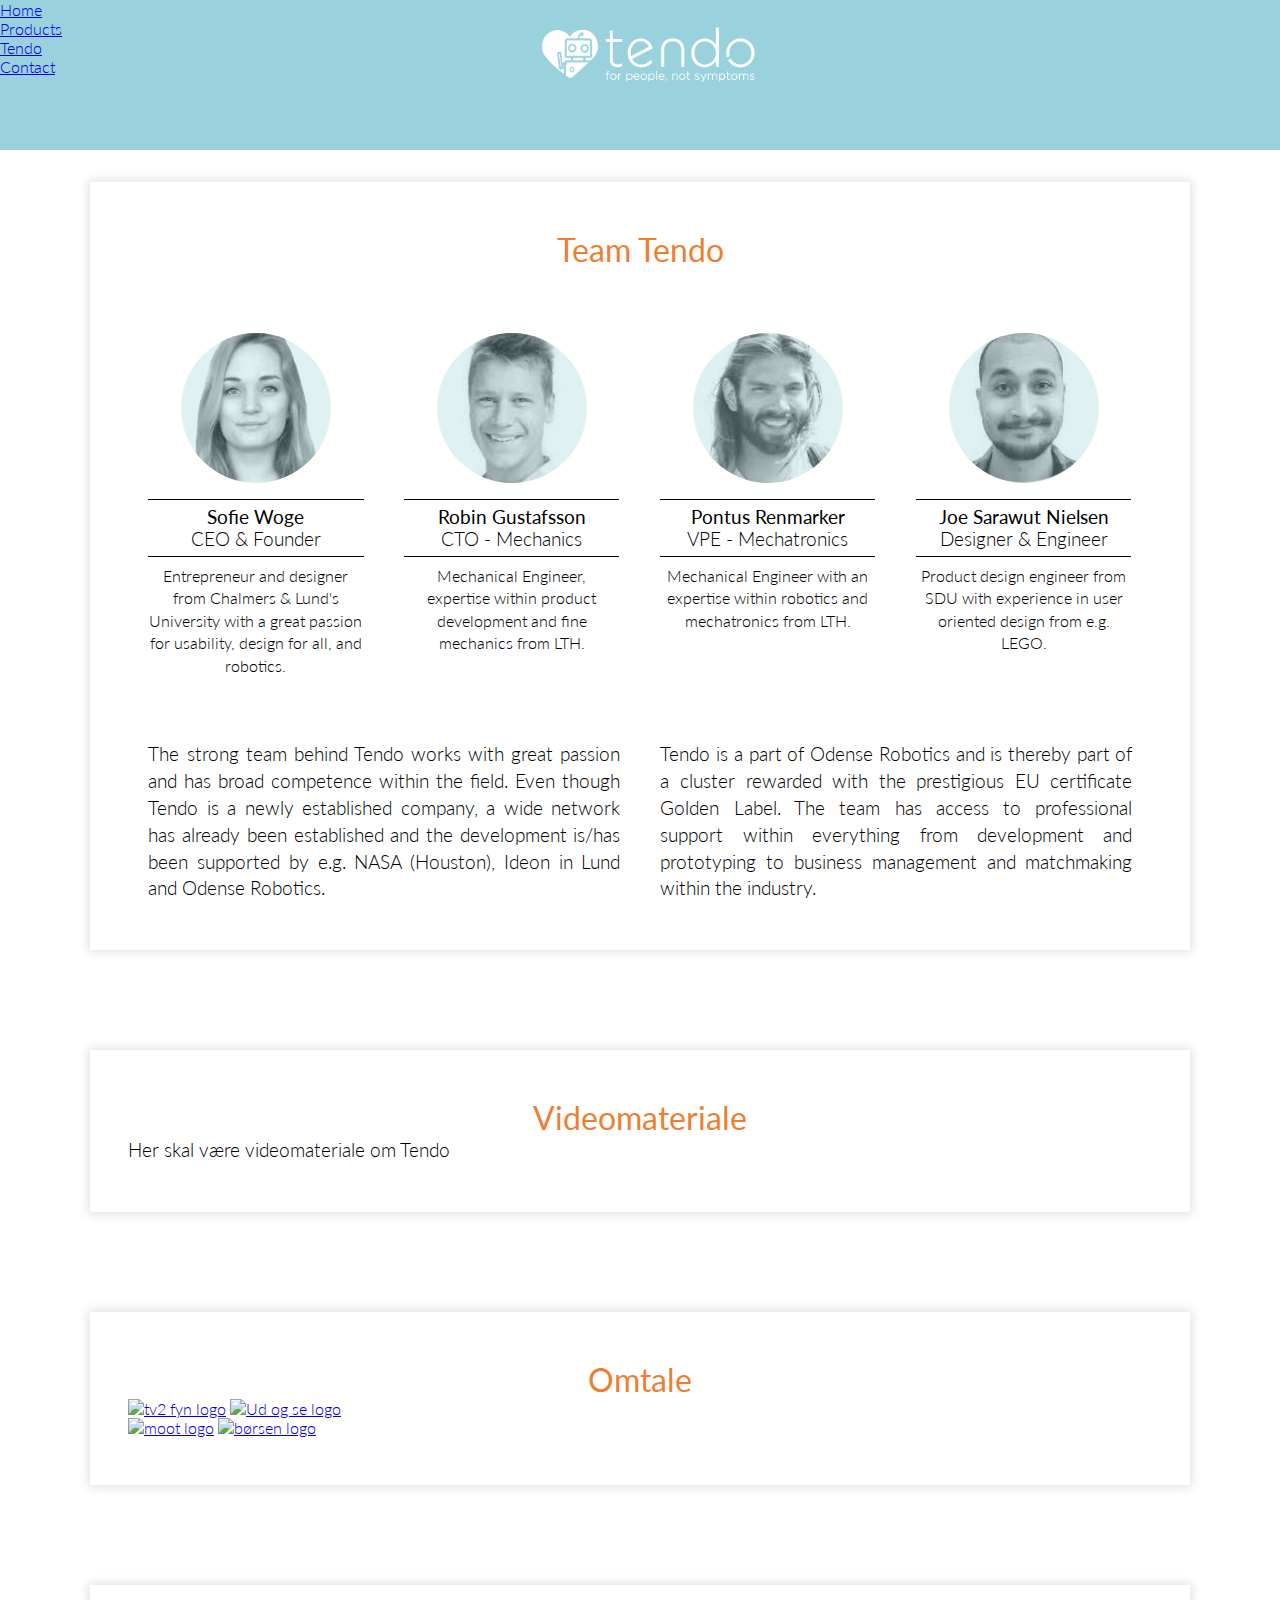
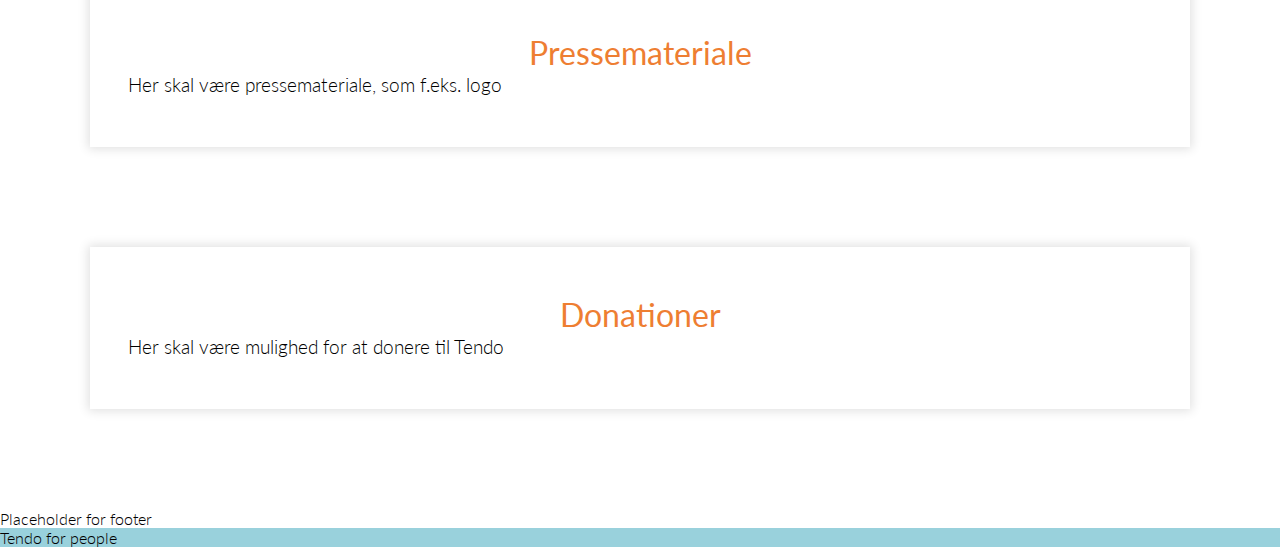
==== commit 797af948: "Update about.html" ====
--- a/about.html
+++ b/about.html
@@ -83,11 +83,6 @@
     </section>
 
     <section>
-        <h2>SoMe</h2>
-        <p>Her skal være Tendo SoMe-links</p>
-    </section>
-
-    <section>
         <h2>Pressemateriale</h2>
         <p>Her skal være pressemateriale, som f.eks. logo</p>
     </section>
--- a/maincss.css
+++ b/maincss.css
@@ -1,327 +1,524 @@
-/* Global CSS */
-
-* {
-    margin: 0px;
-    padding: 0px;
-    border: 0px solid red;
-    font-family: Lato;
-    font-weight: 300;
+*{
+            margin:0px;
+            padding:0px;
+            border:0px solid red;
+            font-family: Lato;
+            font-weight: 300;
+        }
+        h1{
+            font-size: 2.8em;
+            color:RGB(238,126,50);
+        }
+        h2{
+            font-size:2em;
+            font-weight:400;
+            color:RGB(238,126,50);
+        }
+        p{
+            font-size: 1.2em;
+        }
+        strong{
+            font-weight:400;
+        }
+
+        #hand-background {
+            background: url('img/tendo-soft-glove.jpg') no-repeat;
+            height:340px;
+            width:675px;
+            margin:64px auto;
+        }
+        #hand-index{
+            position:absolute;
+            border: 0px solid red;
+            height:30px;
+            width:110px;
+            margin-top:98px;
+            margin-left:6px;
+            display: block;
+        }
+        #hand-index-info{
+            position: absolute;
+            margin-top:30px;
+            margin-left:-30px;
+            height:30px;
+            width:110px;
+            border: 0px solid red;
+        }
+        .hand-info{
+            display: none;
+        }
+        .hand-link:hover + #hand-index-info{
+            /*display: block;*/
+        }
+        .hand-link{
+            width: 100%;
+            height:100%;
+            border:3px dotted blue;
+            display: block;
+        }
+        .hand-link:hover{
+            border-color:#fff;
+        }
+
+        #background{
+            background-image: url('img/about-del.png');
+            background-size: contain;
+            display: inline-block;
+            /*height:2000px;*/
+            width:100%;
+        }
+
+
+        .header{
+            float:left;
+            width:100%;
+        }
+        #logo{
+            margin-top:30px;
+            margin-left:30px;
+            float:left;
+        }
+        #logo img{
+            width:280px;
+        }
+
+        /* GLOBAL NAVIGATION
+        nav{
+            float:left;
+            margin-top:80px;
+            margin-left:150px;
+        }
+        nav li{
+            float:left;
+            list-style-type: none;
+            margin-right:64px;
+        }
+        nav a{
+            font-size:1.2em;
+            color:#000;
+        }
+        nav li:hover{
+            border-bottom:2px solid #000;
+        }
+        */
+
+        main{
+            width:100%;
+            float:left;
+        }
+        main:after{
+
+        }
+        section{
+            width:80%;
+            margin:100px auto;
+            -webkit-box-shadow: 0px 0px 10px 2px rgba(0,0,0,0.12);
+            -moz-box-shadow: 0px 0px 10px 2px rgba(0,0,0,0.12);
+            box-shadow: 0px 0px 10px 2px rgba(0,0,0,0.12);
+            clear:both;
+            overflow: hidden;
+            padding:48px 3%;
+        }
+
+        section p{
+            line-height:1.4em;
+        }
+
+        section h2{
+            text-align: center;
+        }
+
+        #team-tendo{
+            text-align: center;
+            margin-top:32px;
+        }
+        .employee{
+            width:21%;
+            float:left;
+            padding:0px 2%;
+        }
+        .employee p{
+            font-size:initial;
+            padding-top:8px;
+        }
+        .employee h3{
+            padding:6px 0px;
+            border-top:1px solid black;
+            border-bottom:1px solid black;
+        }
+        .employee strong{
+            font-size:inherit;
+            /*color:#ee7e32;*/
+        }
+        #employee-wrapper{
+            margin-top:64px;
+        }
+        .employee-photo{
+            height:150px;
+            width:150px;
+            margin:auto;
+            background-repeat: no-repeat;
+            background-size: cover;
+            background-position: center center;
+            border-radius: 50%;
+            margin-bottom:16px;
+        }
+        .color-overlay{
+            display:block;
+            background-color:rgba(153,209,220,.3);
+            height:100%;
+            width:100%;
+            border-radius: 50%;
+        }
+        #sofie-foto{
+            background-image: url("img/sofie.png");
+        }
+        #robin-foto{
+            background-image: url("img/robin.png");
+        }
+        #pontus-foto{
+            background-image: url("img/pontus.png");
+        }
+        #joe-foto{
+            background-image: url("img/joe.png");
+        }
+
+        .column{
+            border:0px solid red;
+            float:left;
+            width:100%;
+            text-align:justify;
+            margin-top:64px!important;
+            padding:0 2%;
+        }
+
+        .column p{
+            width: calc(100% / 2 - (1 * 40px));
+            float:left;
+            margin-right:40px;
+
+        }
+        .column p:last-child{
+            margin-right:0px;
+        }
+
+        /*  header */
+                header{
+                            width:100%;
+                            float:left;
+                            height:150px;
+                            background-color:#99d1dc;
+                        }
+                #logo{
+                            max-height:150px;
+                            position:absolute;
+                            left:38%;
+                            top:-40px;
+                        }
+
+                #logo img{
+                            border-radius:50px;
+                        }
+                .nav{
+                            position:inherit;
+                            margin-top:100px;
+                            margin-left:30%;
+                            padding-left:50px;
+                            Background-color: #99d1dc;
+                        }
+                .nav li{
+                            float:left;
+                            list-style-type: none;
+                            margin-right:64px;
+                            padding:10px;
+                        }
+                .nav a{
+                            font-size:1.2em;
+                            color:#000;
+                            text-decoration: none;
+                            transition-duration:0.2s;
+                        }
+
+                .nav a:hover{
+                            cursor:pointer;
+                            color:white;
+                            text-decoration:underline;
+                        }
+
+                .dropdown-content {
+                  background-color:#99d1dc;
+                }
+                .dropdown {
+                    position: relative;
+                    display: inline-block;
+                }
+
+                .dropdown-content {
+                    display: none;
+                    position: absolute;
+                    min-width: 200px;
+                    box-shadow: 0px 8px 16px 0px rgba(0,0,0,0.2);
+                    z-index: 1;
+                }
+
+                .dropdown-content a {
+                    color: black;
+                    padding: 12px 16px;
+                    text-decoration: none;
+                    display: block;
+                }
+
+                .show {display:block;}
+
+                /*flags in header */
+                .language-container {
+                  float:left;
+                  display:inline-block;
+                  width:40px;
+                  height:300px;
+                  position:absolute;
+                  right:15px;
+                  top:15px;
+                }
+
+                .languageimg {
+                  width:20px;
+                  height:15px;
+                  padding:5px;
+                }
+
+  /* footer css */
+
+        .footer {
+          position:relative;
+          left:0;
+          bottom:0;
+          width:100%;
+          background-color:#99d1dc;
+          color:black;
+          font-family: Lato;
+          float:left;
+          max-height:500px;
+        }
+
+        .footer-text {
+          float:left;
+          min-width:200px;
+          min-height:100px;
+          margin-bottom:50px;
+        }
+
+        .text-container {
+          display:block;
+          position:relative;
+          width:80%;
+          left:20%;
+          padding-top:50px;
+        }
+        .paragraphfooter {
+          padding-bottom:10px;
+        }
+
+        #footer-logo {
+          width:300px;
+          display:inline-block;
+
+        }
+        .some {
+          position:relative;
+          display:block;
+          width:50px;
+          padding:5px;
+          float:right;
+          overflow:hidden;
+          right:20%;
+        }
+        .some-text {
+          position:relative;
+          width:100px;
+          padding:5px;
+          float:right;
+          right:20%;
+          font-size:25px;
+          padding-top:10px;
+        }
+
+        .footer p{
+            font-size:1em;
+        }
+        .footer h2{
+            color:initial;
+        }
+
+    /* main index */
+
+    #index-main {
+      position:relative;
+      width:100%;
+      margin-bottom:50px;
+
+    }
+
+    .index-maintext p{
+        max-width:600px;
+        margin:auto;
+    }
+
+    .index-maintext h2 {
+        padding-top:10px;
+    }
+
+    /* interactive hand */
+    #hand-background {
+      background: url('img/tendo-soft-glove.jpg') no-repeat;
+      height:340px;
+      width:675px;
+      margin:64px auto;
+  }
+  #hand-index{
+      position:absolute;
+      height:30px;
+      width:110px;
+      margin-top:98px;
+      margin-left:6px;
+      display: block;
+  }
+  #hand-index-info{
+      position: absolute;
+      margin-top:30px;
+      margin-left:-30px;
+      height:35px;
+      width:85px;
+  }
+  .overskrift{
+    position: relative;
+    text-align: center;
+    background-color: inherit;
+      /*
+    font-size: 24px;
+    font-weight: bold;
+    */
+  }
+  .index-big-header {
+    text-align:center;
+    margin-bottom:12px;
+  }
+  .hand-info{
+      display: none;
+  }
+  .hand-link:hover + #hand-index-info{
+      /*display: block;*/
+  }
+  .hand-link{
+      width: 100%;
+      height:100%;
+      border:3px dotted #48b3aa;
+      border-radius: 15px;
+      display: block;
+      cursor:pointer;
+  }
+  .hand-link:hover{
+      border-color:#ee7e32;
+  }
+  #interactive-1{
+    width: 65px;
+    left: 18px;
+    position: absolute;
+  }
+  #interactive-2{
+    position: absolute;
+    top: 50px;
+    left: 150px;
+    width: 78px;
+    height: 40px;
+  }
+  #interactive-3{
+    position: absolute;
+    top: 106px;
+    left: 247px;
+    width: 89px;
+    height: 50px;
+  }
+  #interactive-4{
+    position: absolute;
+    left: 444px;
+    top: -12px;
+    height: 71px;
+    width: 116px;
+  }
+  #interactive-5{
+    position: absolute;
+    left: 582px;
+    width: 46px;
+    height: 35px;
+    top: -24px;
+  }
+  #text-1{
+    position: absolute;
+    top: -43px;
+  }
+  #text-2{
+    position: absolute;
+    left: 133px;
+    top: -25px;
+    width: 50px;
+  }
+  #text-3{
+    position: absolute;
+    left: 276px;
+    top: 163px;
+  }
+  #text-4{
+    position: absolute;
+    left: 425px;
+    top: -52px;
+  }
+  #text-5{
+    position: absolute;
+    left: 572px;
+    top: -63px;
+    width: 60px;
+  }
+  #text-6{
+    position: absolute;
+    top: -92px;
+    left: 240px;
+    width: 92px;
+  }
+  .info-text{
+    visibility: hidden;
+    font-weight:bold;
+  }
+
+  /* index-icons in main part of page CSS */
+
+ .icon-list {
+   display:inline-block;
+   width:100%;
+   margin-top:30px;
+ }
+  .icon-list li {
+    list-style:none;
+  }
+.icon-list-item {
+  max-width:25%;
+  margin:auto;
+  float:left;
+  padding-left:5%;
 }
 
-h1 {
-    font-size: 2.6em;
-}
-
-h2 {
-    font-size: 2em;
-}
-h3{
-    font-weight:400;
-}
-
-p {
-
-}
-
-strong {
-    font-weight: 400;
-}
-
-nav {
-    float: left;
-    margin-top: 80px;
-    margin-left: 150px;
-}
-
-nav li {
-    float: left;
-    list-style-type: none;
-    margin-right: 64px;
-}
-
-nav a {
-    font-size: 1.2em;
-    color: #000;
-}
-
-nav li:hover {
-    border-bottom: 2px solid #000;
-}
-
-main {
-    width: 100%;
-    float: left;
-    margin-bottom:100px;
-}
-
-section {
-    width: 70%;
-    margin: auto;
-    overflow: hidden;
-}
-
-header {
-    float: left;
-    width: 100%;
-    height: 156px;
-    border:1px solid black;
-}
-
-footer{
-    width:100%;
-    height:285px;
-    border:1px solid black;
-    clear:both;
-}
-
-/* Sections med indhold */
-
-main section {
-    margin-top: 150px;
-}
-
-
-/* Interaktiv hånd */
-
-#hand-background {
-    background: url('img/tendo-soft-glove.jpg') no-repeat;
-    height: 340px;
-    width: 675px;
-    margin: 64px auto;
-}
-
-#hand-index {
-    position: absolute;
-    border: 0px solid red;
-    height: 30px;
-    width: 110px;
-    margin-top: 98px;
-    margin-left: 6px;
-    display: block;
-}
-
-#hand-index-info {
-    position: absolute;
-    margin-top: 30px;
-    margin-left: -30px;
-    height: 30px;
-    width: 110px;
-    border: 0px solid red;
-}
-
-.hand-info {
-    display: none;
-}
-
-.hand-link:hover + #hand-index-info {
-    /*display: block;*/
-}
-
-.hand-link {
-    width: 100%;
-    height: 100%;
-    border: 3px dotted blue;
-    display: block;
-}
-
-.hand-link:hover {
-    border-color: #fff;
-}
-
-/* Logo */
-
-#logo {
-    margin-top: 30px;
-    margin-left: 30px;
-    float: left;
-}
-
-#logo img {
-    width: 280px;
-}
-
-/* About side Team Tendo */
-
-#team-tendo {
-    text-align: center;
-}
-
-.employee {
-    width: 21%;
-    float: left;
-    padding: 0px 2%;
-}
-
-.employee h2 {
-    margin-bottom: 8px;
-}
-
-.employee strong {
-    font-size: inherit;
-    /*color:#ee7e32;*/
-}
-
-#employee-wrapper {
-    margin-top: 64px;
-}
-
-.employee-photo {
-    height: 150px;
-    width: 150px;
-    margin: auto;
-    background-repeat: no-repeat;
-    background-size: cover;
-    background-position: center center;
-    border-radius: 50%;
-    margin-bottom: 16px;
-}
-
-.color-overlay {
-    display: block;
-    background-color: rgba(153, 209, 220, .3);
-    height: 100%;
-    width: 100%;
-    border-radius: 50%;
-}
-
-#sofie-foto {
-    background-image: url("img/sofie.png");
-}
-
-#robin-foto {
-    background-image: url("img/robin.png");
-}
-
-#pontus-foto {
-    background-image: url("img/pontus.png");
-}
-
-#joe-foto {
-    background-image: url("img/joe.png");
-}
-
-.team-text {
-    /*
-    float:left;
-    text-align: left;
-    margin-top:64px;
-*/
-}
-
-.column {
-    border: 0px solid red;
-    float: left;
-    width: 100%;
-    text-align: justify;
-    margin-top: 64px !important;
-    padding: 0 2%;
-}
-
-.column p {
-    width: calc(100% / 2 - (1 * 40px));
-    float: left;
-    margin-right: 40px;
-
-}
-
-.column p:last-child {
-    margin-right: 0px;
-}
-
-/* Footer CSS */
-
-.footer {
-    position: relative;
-    left: 0;
-    bottom: 0;
-    width: 100%;
-    background-color: #99d1dc;
-    color: black;
-    font-family: Lato;
-    float: left;
-    max-height: 500px;
-}
-
-.footer-text {
-    float: left;
-    min-width: 200px;
-    min-height: 100px;
-    margin-bottom: 50px;
-}
-
-.text-container {
-    display: block;
-    position: relative;
-    width: 80%;
-    left: 20%;
-}
-
-.paragraphfooter {
-    padding-bottom: 10px;
-}
-
-.wasteofspace {
-    width: 100%;
-    height: 1500px;
-    background-color: grey;
-}
-
-#footer-logo {
-    width: 300px;
-    display: inline-block;
-
-}
-
-.some {
-    position: relative;
-    display: block;
-    width: 50px;
-    padding: 5px;
-    float: right;
-    overflow: hidden;
-    right: 20%;
-}
-
-.some-text {
-    position: relative;
-    width: 100px;
-    padding: 5px;
-    float: right;
-    right: 20%;
-    font-size: 25px;
-    padding-top: 10px;
-}
-
-/* About side news */
-
-.news {
-    text-align: center;
-}
-
-.tv2 {
-    width: 20%;
-    height: 20%;
-    margin: 10px;
-}
-
-.udogse {
-    width: 20%;
-    height: 20%;
-    margin: 10px;
-}
-
-.moot {
-    width: 20%;
-    height: 20%;
-    margin: 10px;
-}
-
-.borsen {
-    width: 20%;
-    height: 20%;
-    margin: 10px;
-}
-
-.news {
-
-}
+  .icon-list-item p {
+      width:100%;
+    margin:auto;
+      text-align: center;
+  }
+
+    .index-icon {
+      max-width:100%;
+      padding:10px 0px;
+    }
+
+    .index-maintext p {
+      padding-bottom:20px;
+      padding-top:10px;
+    }
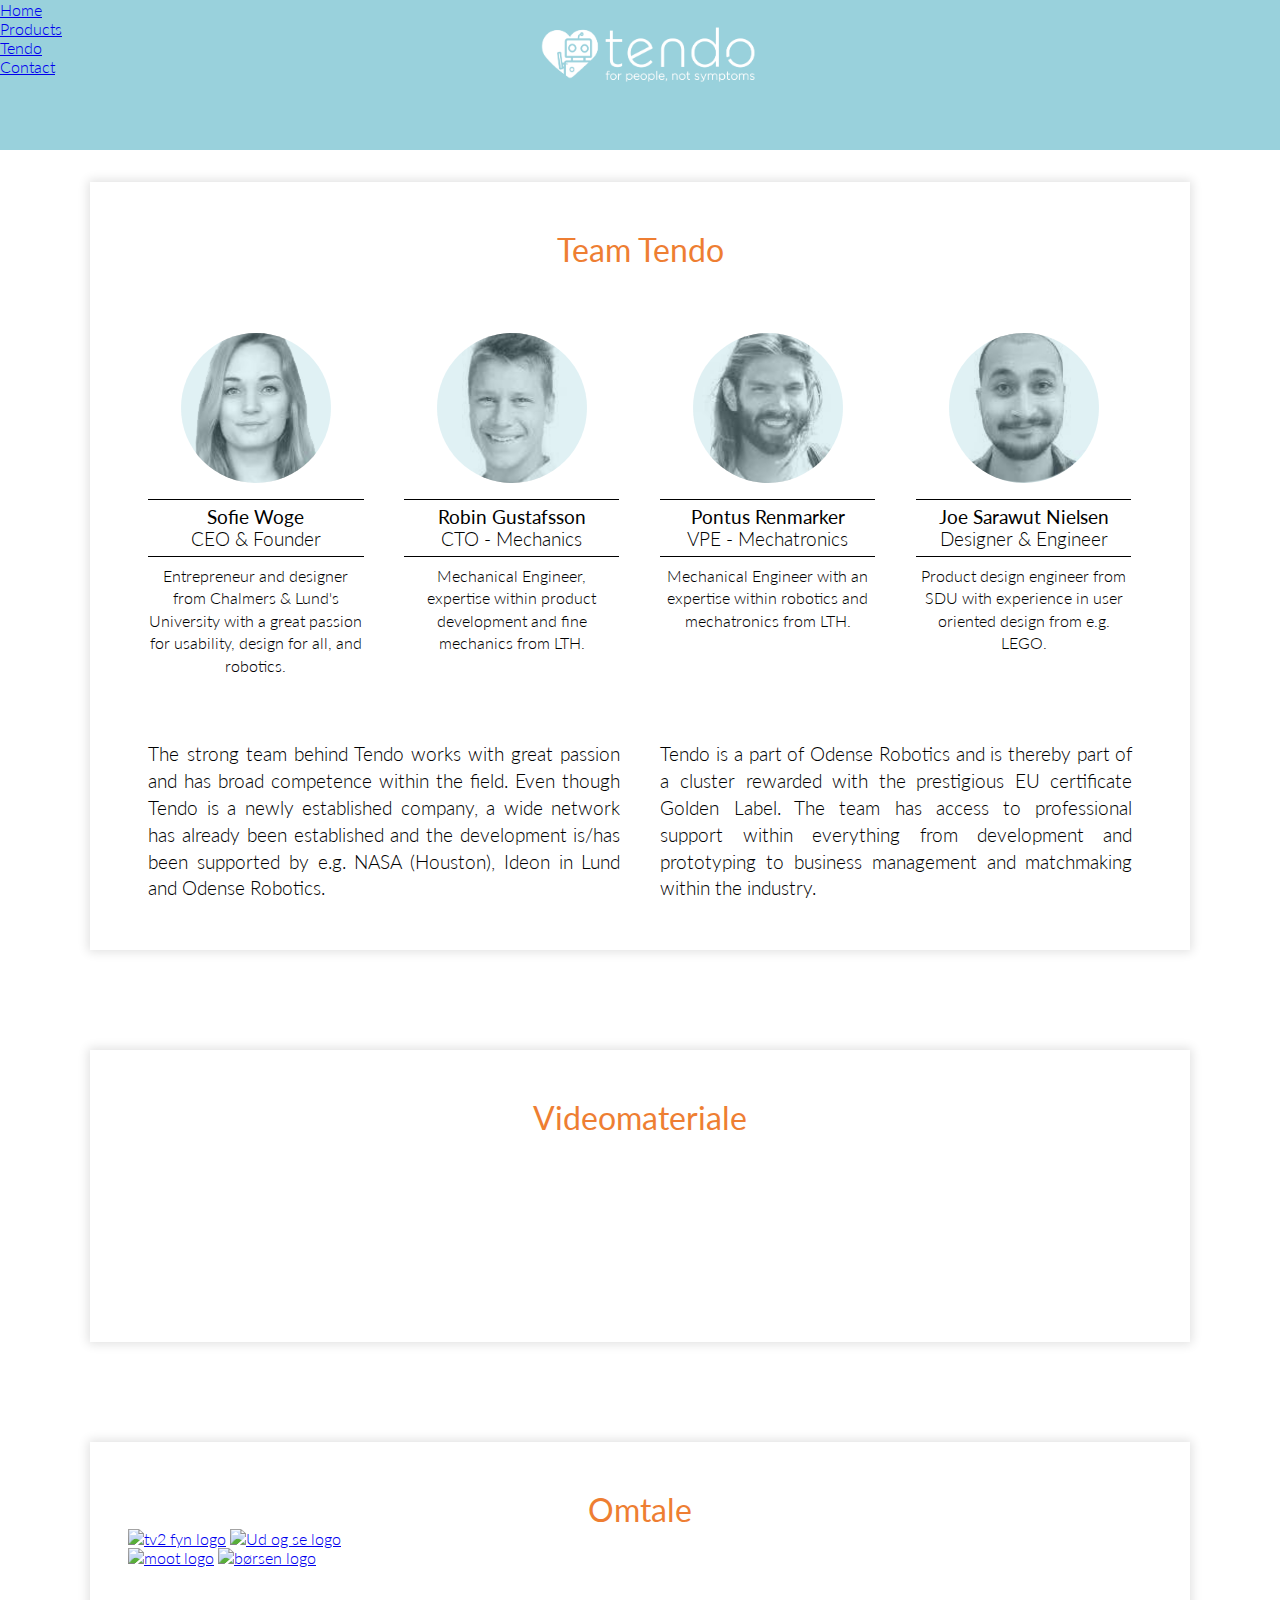
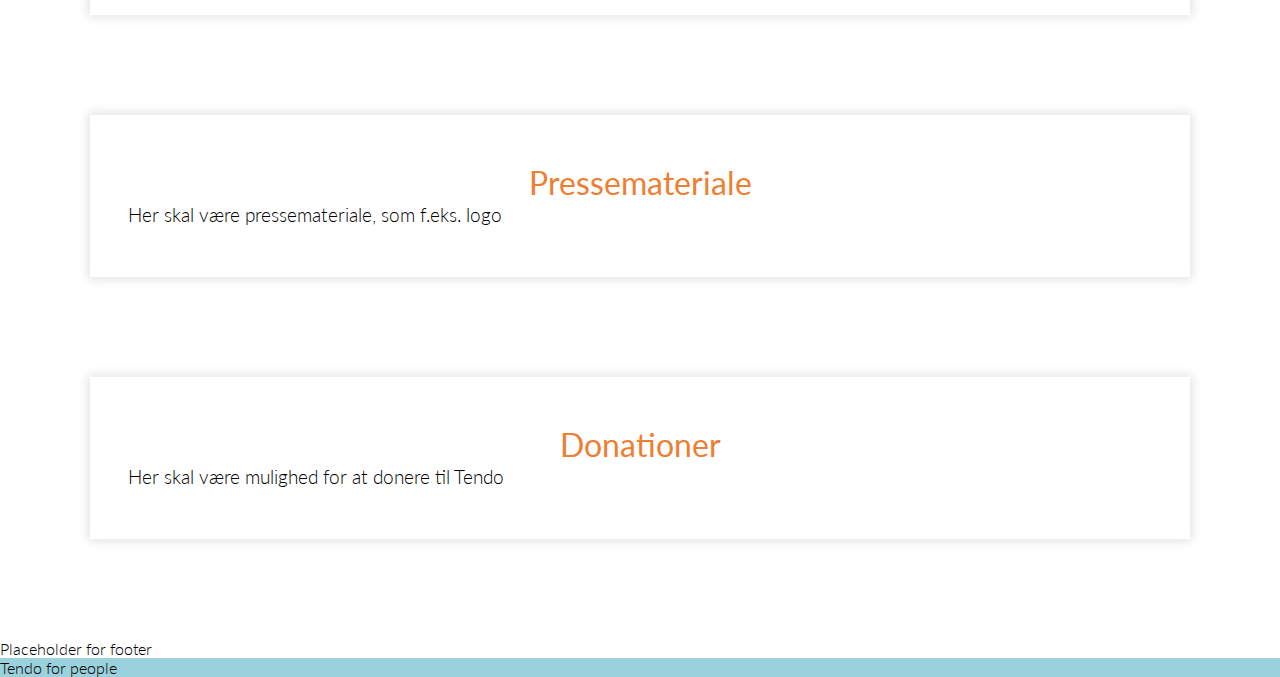
==== commit d9c6613f: "Update about.html" ====
--- a/about.html
+++ b/about.html
@@ -70,7 +70,11 @@
 
     <section>
         <h2>Videomateriale</h2>
-        <p>Her skal være videomateriale om Tendo</p>
+        <p>
+            <video width="500">
+                <source src="https://www.youtube.com/watch?v=AkdQW0MN_mw">
+            </video>
+       </p>
     </section>
 
     <section class="news">
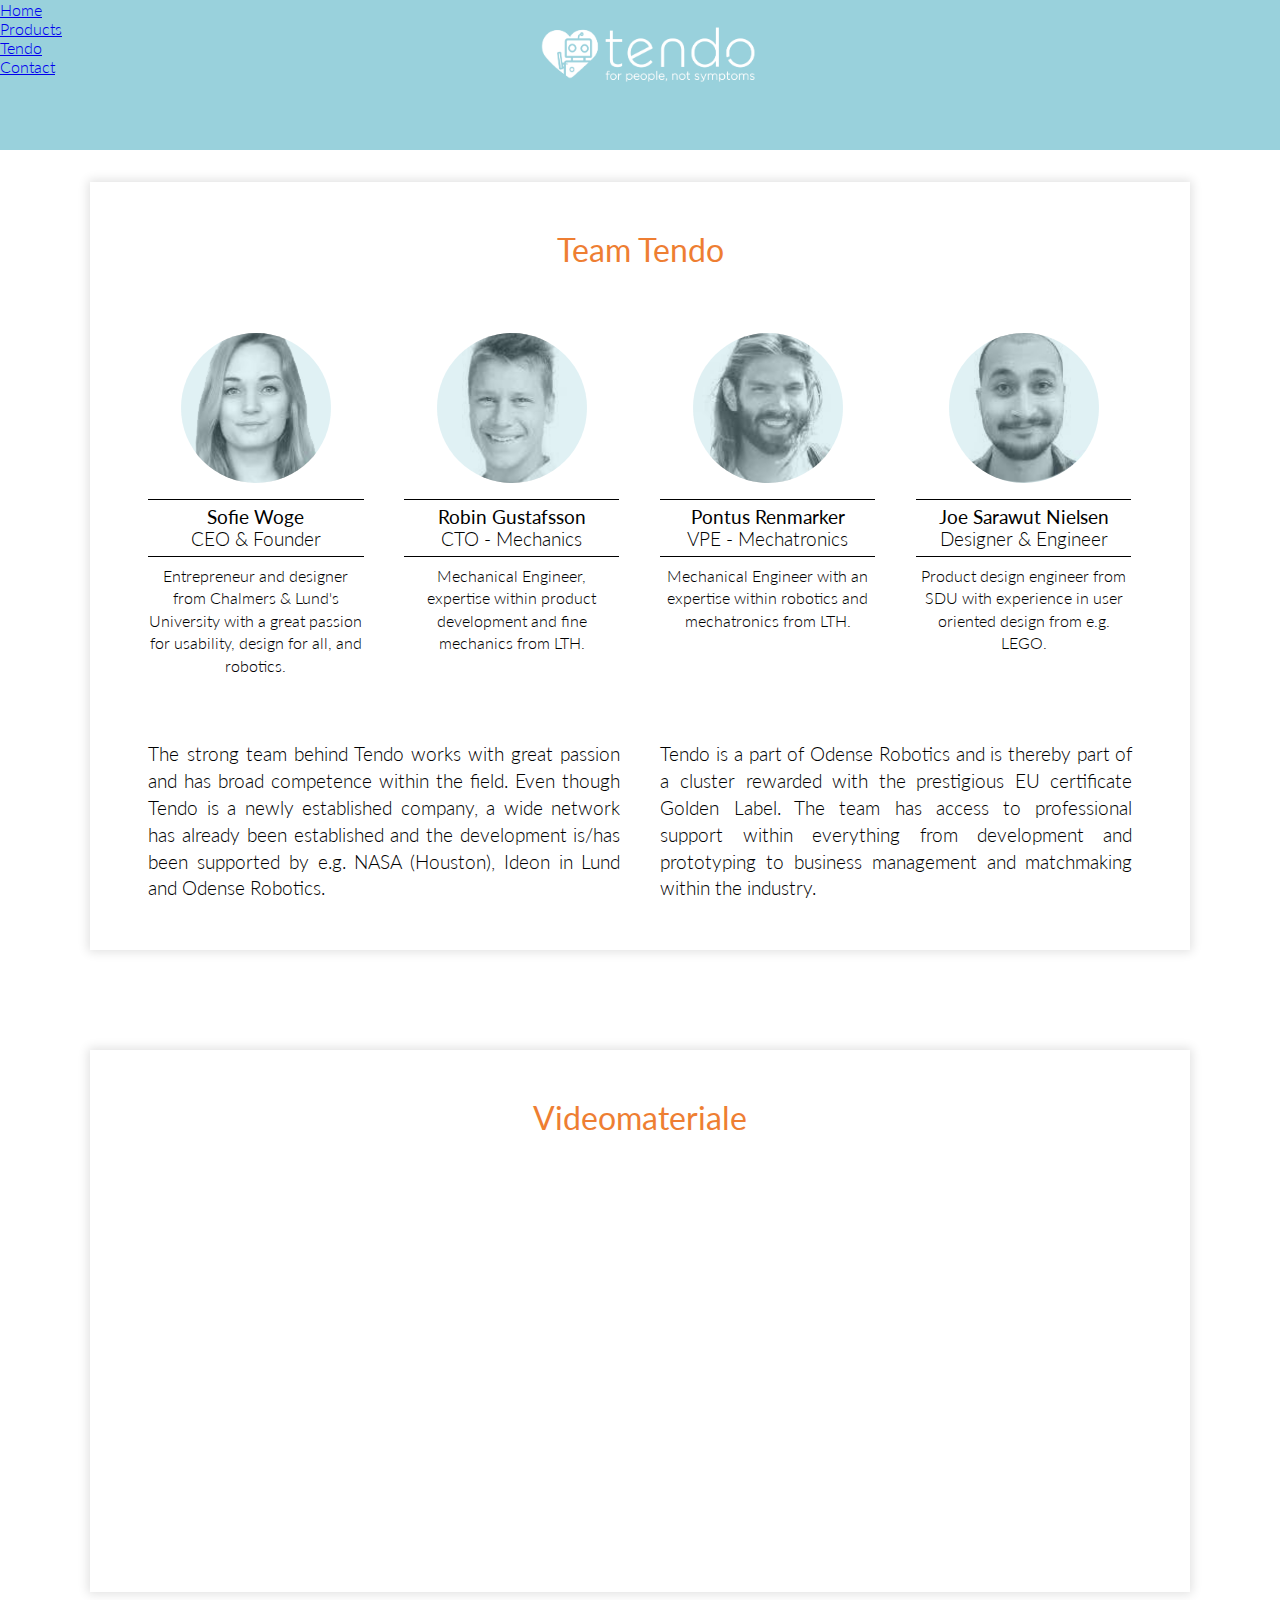
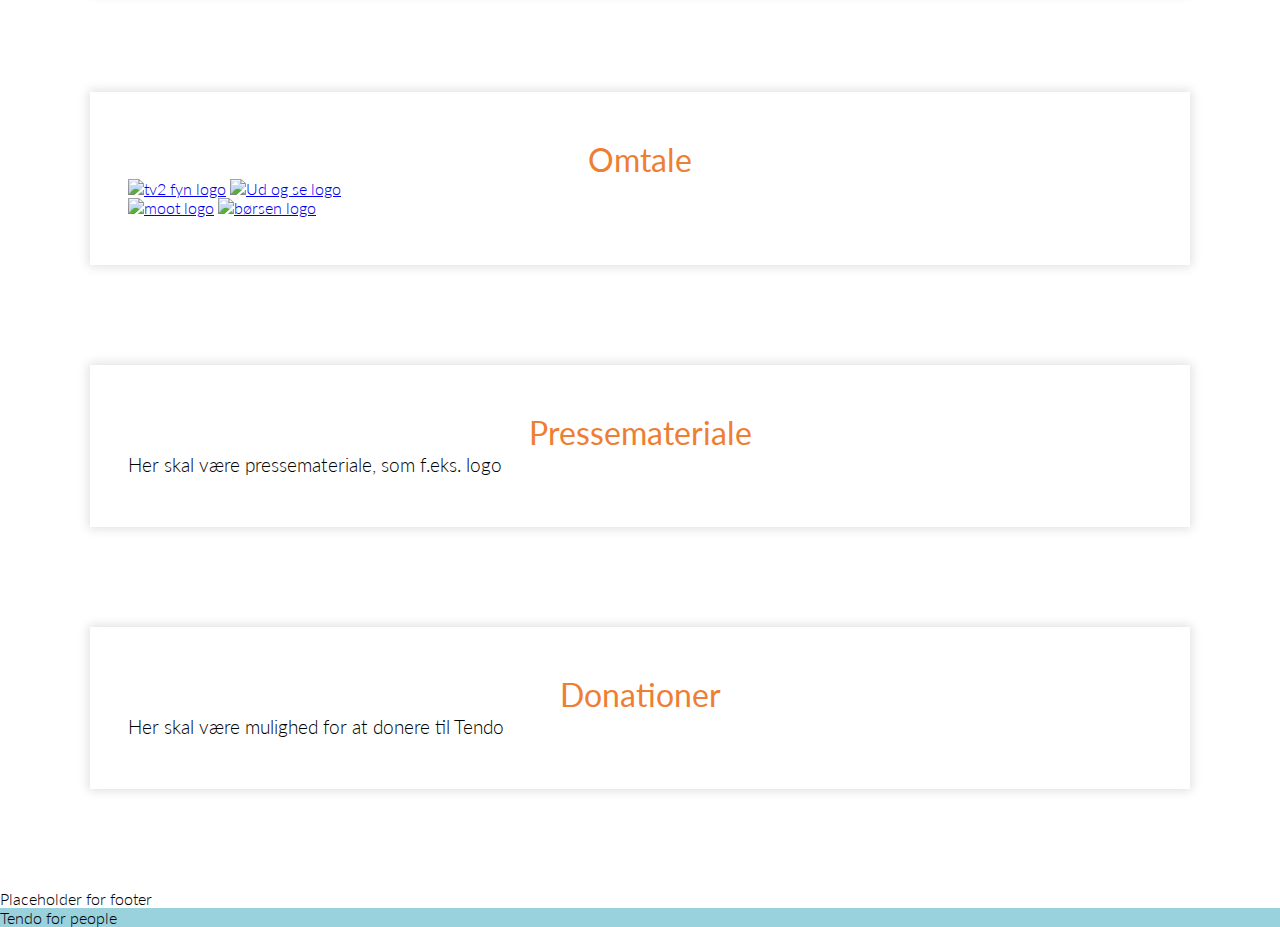
==== commit 2dc2a97d: "Update about.html" ====
--- a/about.html
+++ b/about.html
@@ -71,9 +71,9 @@
     <section>
         <h2>Videomateriale</h2>
         <p>
-            <video width="500">
-                <source src="https://www.youtube.com/watch?v=AkdQW0MN_mw">
-            </video>
+           <iframe width="520" height="400" 
+           src="https://www.youtube.com/embed/tgbNymZ7vqY">
+            </iframe>
        </p>
     </section>
 
